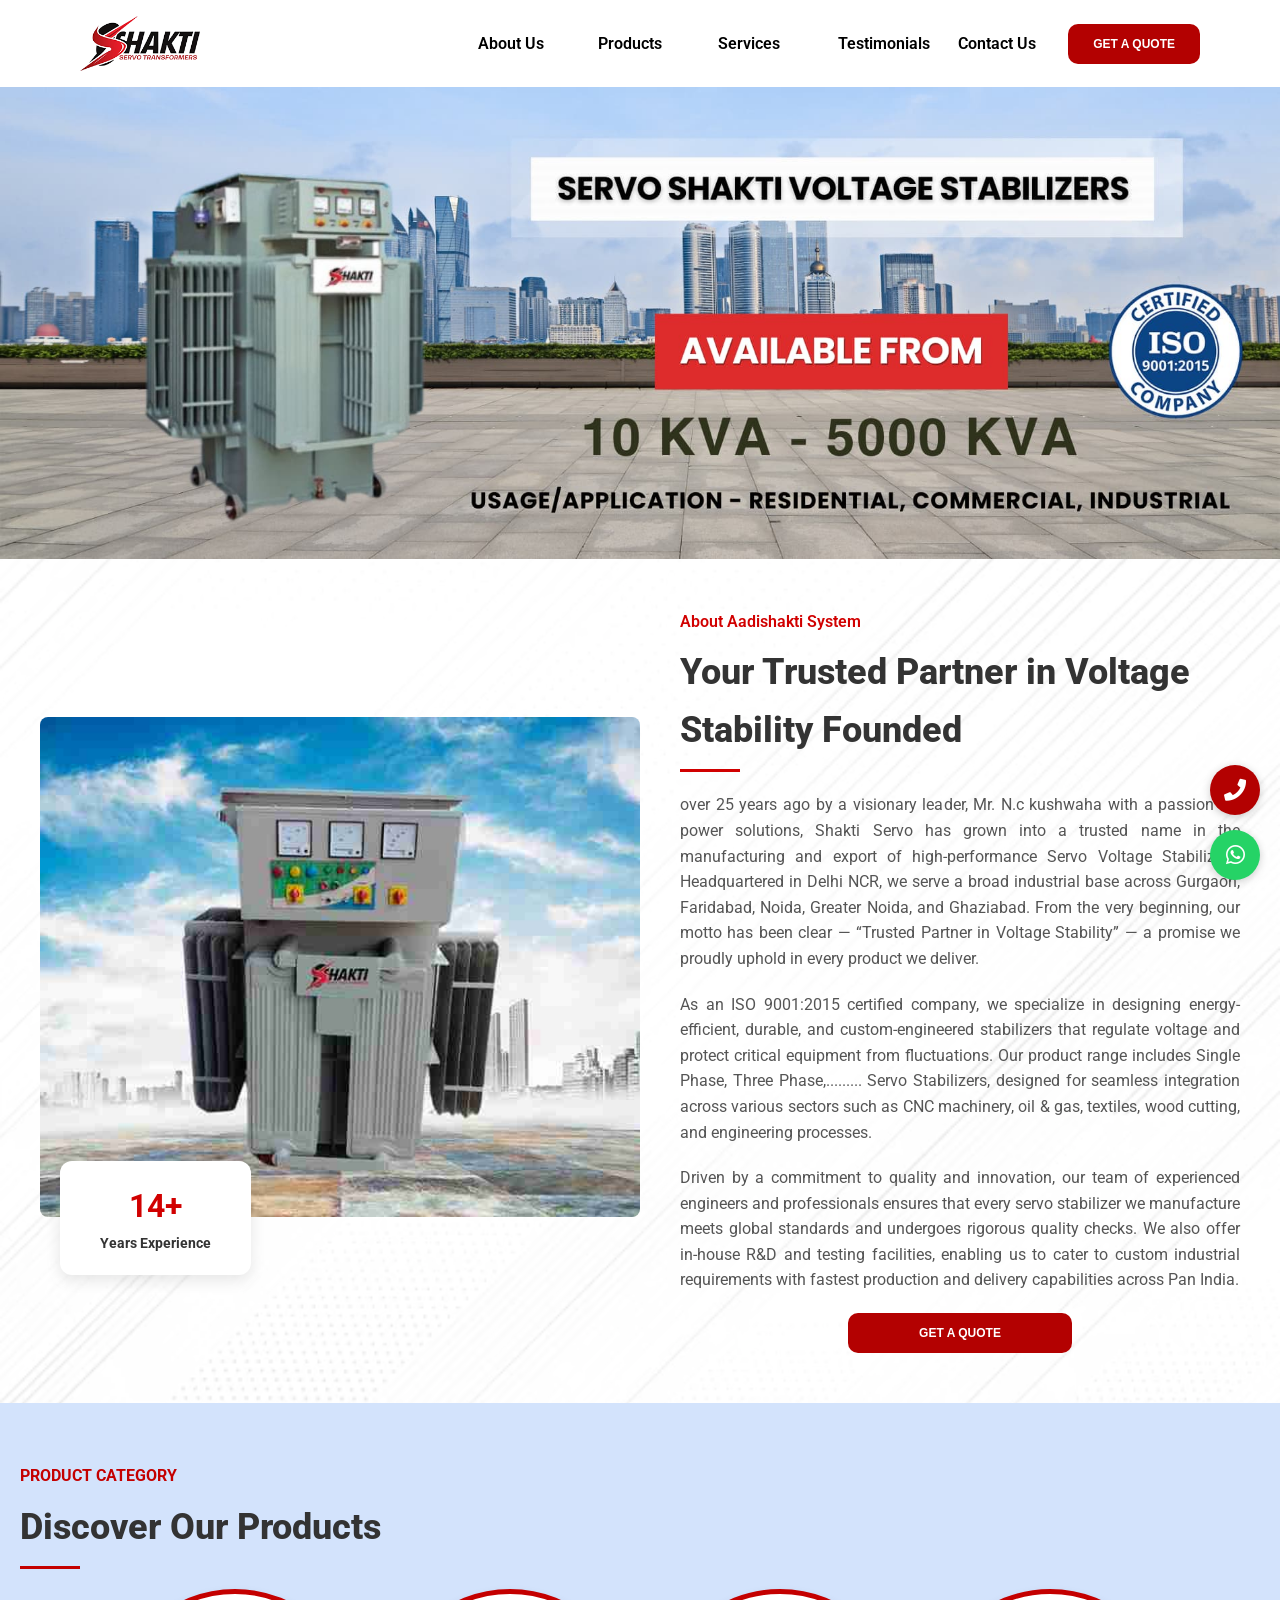
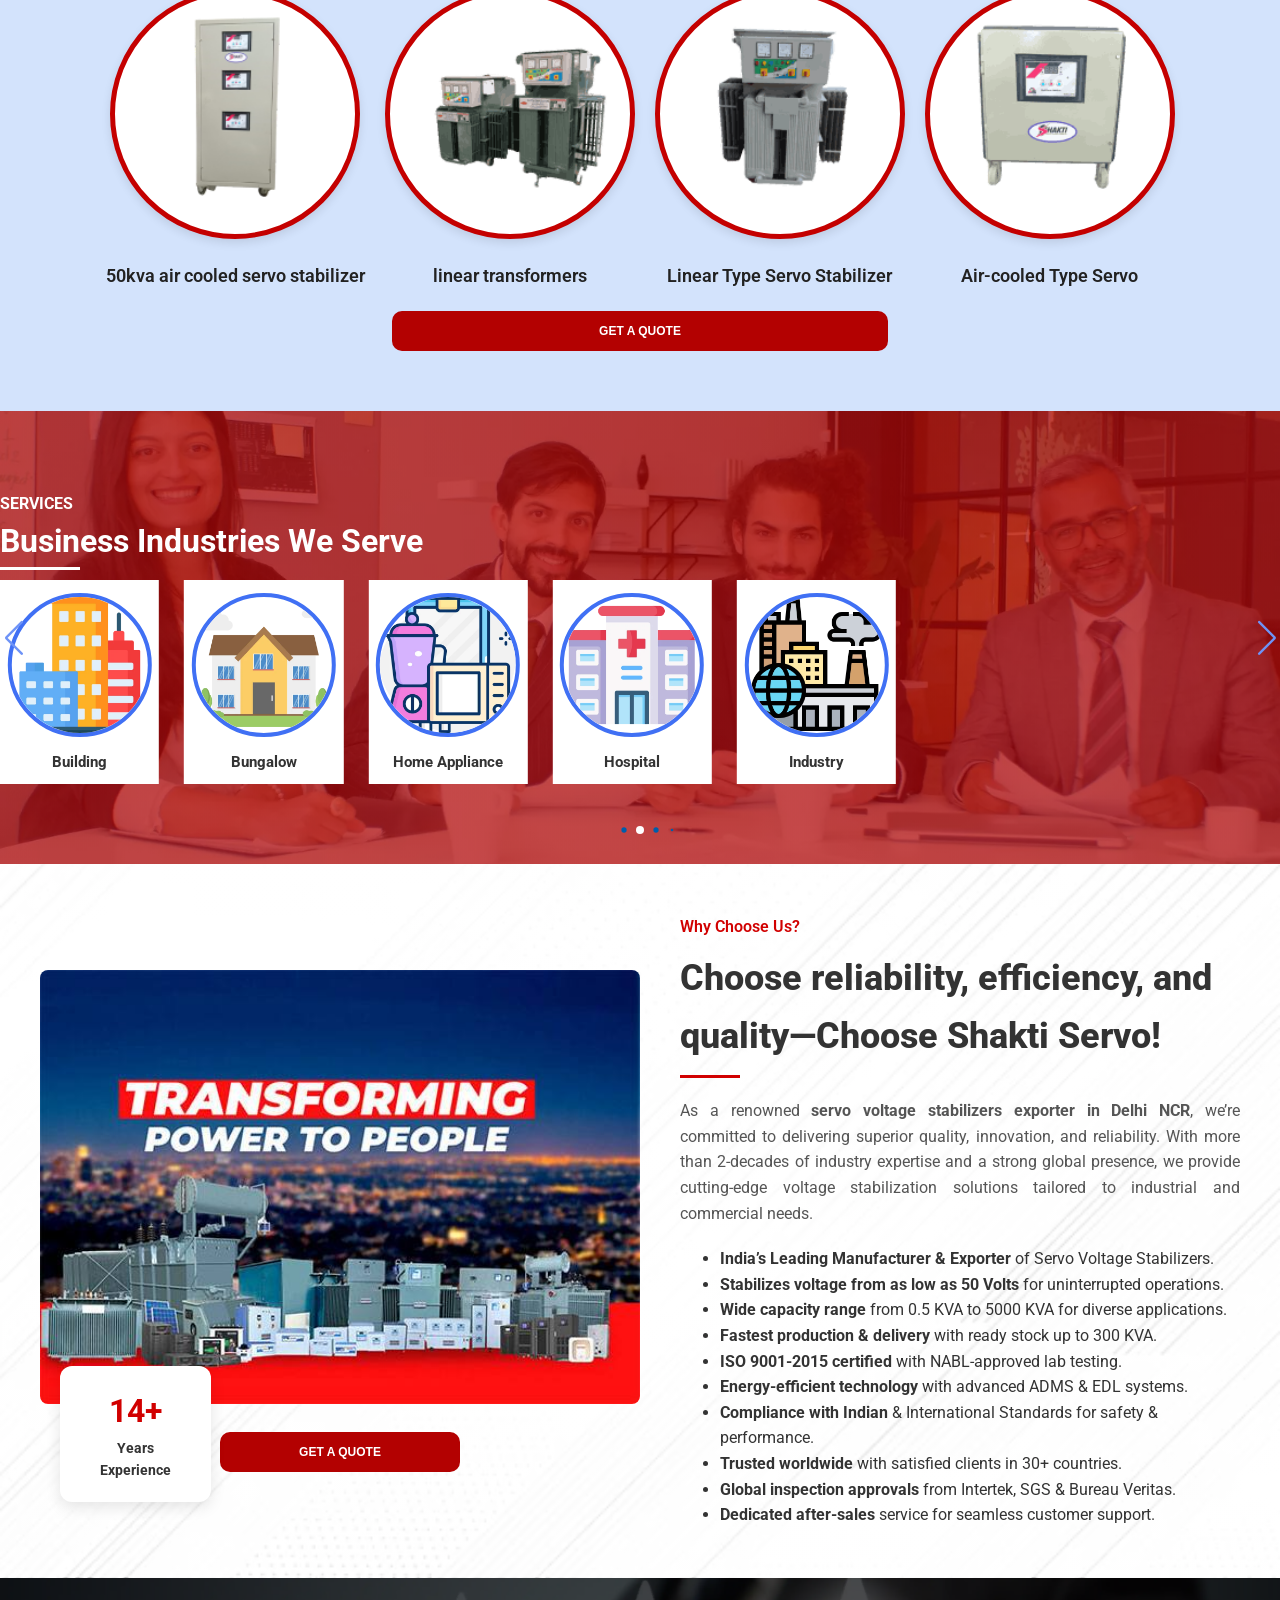
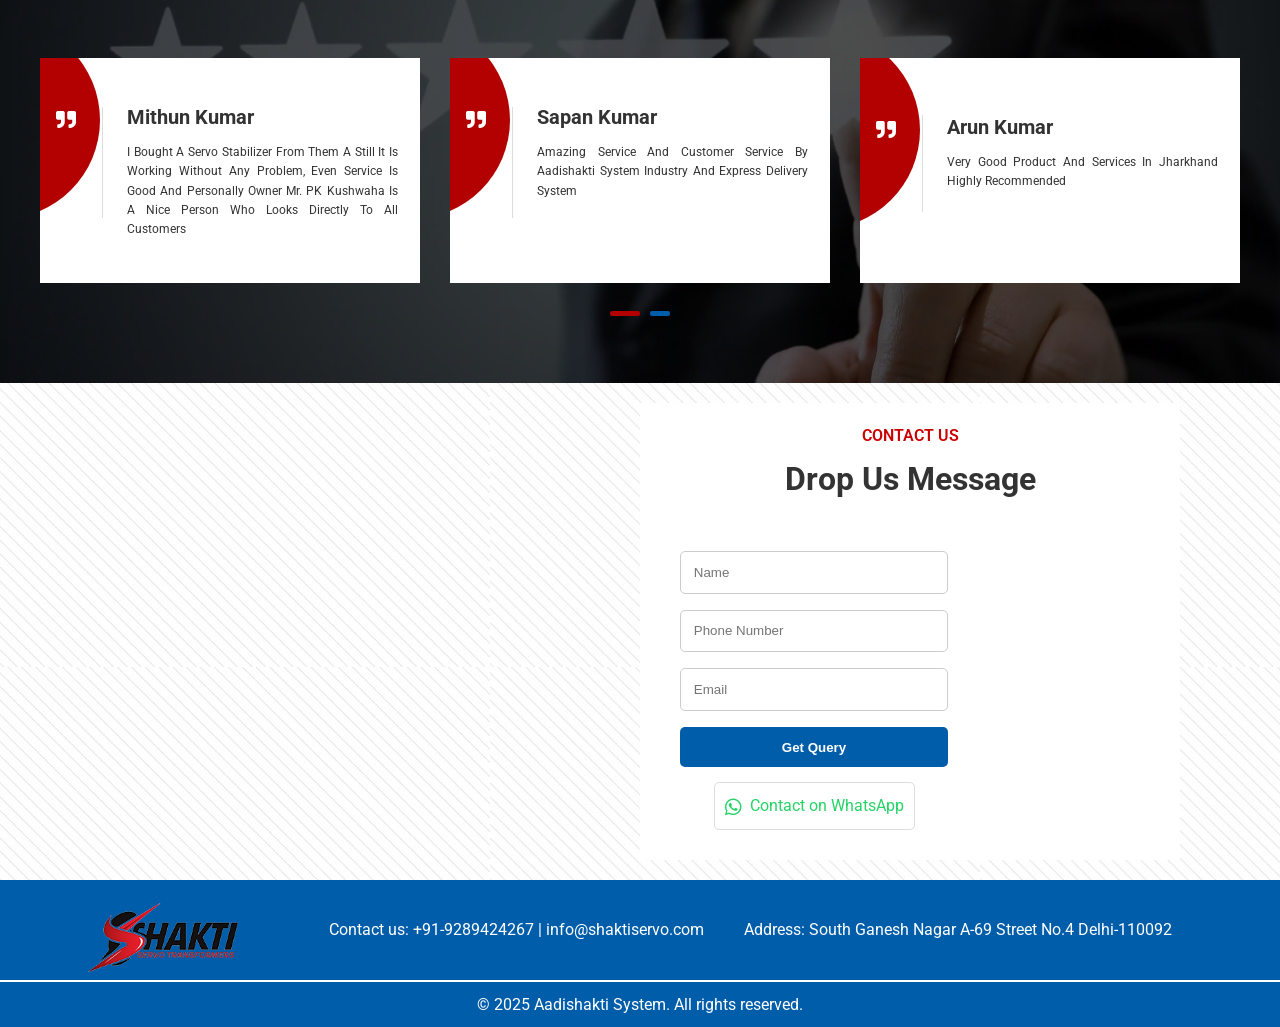
==== index.html @ a5c3b2ce "name change" ====
<!DOCTYPE html>
<html lang="en">
  <head>
    <meta charset="UTF-8" />
    <meta name="viewport" content="width=device-width, initial-scale=1.0" />
    <title>Aadishakti System</title>
    <link
      href="https://fonts.googleapis.com/css2?family=Roboto:wght@300;400;500;700&display=swap"
      rel="stylesheet"
    />
    <link rel="stylesheet" href="https://cdnjs.cloudflare.com/ajax/libs/OwlCarousel2/2.3.4/assets/owl.carousel.min.css">
    <link rel="stylesheet" href="https://cdnjs.cloudflare.com/ajax/libs/OwlCarousel2/2.3.4/assets/owl.theme.default.min.css">
    <link rel="stylesheet" href="https://use.fontawesome.com/releases/v5.7.1/css/all.css" integrity="sha384-fnmOCqbTlWIlj8LyTjo7mOUStjsKC4pOpQbqyi7RrhN7udi9RwhKkMHpvLbHG9Sr" crossorigin="anonymous">
    <link rel="stylesheet" href="https://cdnjs.cloudflare.com/ajax/libs/font-awesome/4.7.0/css/font-awesome.min.css">
    <link rel="stylesheet" href="https://cdn.jsdelivr.net/npm/swiper@11/swiper-bundle.min.css">
    <link rel="stylesheet" href="style.css" />
  </head>
  <body>
    <!-- HEADER -->
      <header class="header">
        <div class="logo">
          <a href="#">
            <img src="./logo.png " alt="Aadishakti System Logo" />
          </a>
        </div>
        <div class="navigation">

        <nav class="navbar" id="navbar">
          <ul>
            <li><a href="#about">About Us</a></li>
            <li><a href="#products">Products</a></li>
            <li><a href="#services">Services</a></li>
            <li><a href="#testimonials">Testimonials</a></li>
            <li><a href="#contact">Contact Us</a></li>
          </ul>
        </nav>

        <div class="menu-toggle" id="menu-toggle">
          <span></span>
          <span></span>
          <span></span>
        </div>
        <div class="right-controls">
          <button class="quote-btn" onclick="openPopup()">GET A QUOTE</button>
        </div>
      </div>
    </header>

    <!-- HERO -->
    <section class="auto-banner">
      <div class="banner-track" id="bannerTrack">
        <!-- Images -->
        <div class="banner-item">
          <img src="./Image/servo-shakti-banner-1.jpg" alt="Product 1" />
        </div>
        <div class="banner-item">
          <img src="./Image/servo-shakti-banner-2.jpg" alt="Product 2" />
        </div>
        <div class="banner-item">
          <img src="./Image/servo-shakti-banner-3.jpg" alt="Product 3" />
        </div>
      </div>
    </section>

    <!-- ABOUT -->
    <section id="about" class="about-section">
      <div class="container">
        <div class="about-content">
          <div class="about-image">
            <img src="./Image/about-2.jpg" alt="Servo Stabilizer" />
            <div class="experience-badge">
              <strong>14+</strong>
              <span>Years Experience</span>
            </div>
          </div>
          <div class="about-text">
            <h4>About Aadishakti System</h4>
            <h2>
              Your Trusted Partner in Voltage<br />Stability Founded
            </h2>
            <hr class="title-underline" />
            <p>
              over 25 years ago by a visionary leader, Mr. N.c kushwaha with a passion for power solutions,
              Shakti Servo has grown into a trusted name in the manufacturing
              and export of high-performance Servo Voltage Stabilizers.
              Headquartered in Delhi NCR, we serve a broad industrial base
              across Gurgaon, Faridabad, Noida, Greater Noida, and Ghaziabad.
              From the very beginning, our motto has been clear — “Trusted
              Partner in Voltage Stability” — a promise we proudly uphold in
              every product we deliver.
            </p>
            <p>
              As an ISO 9001:2015 certified company, we specialize in designing
              energy-efficient, durable, and custom-engineered stabilizers that
              regulate voltage and protect critical equipment from fluctuations.
              Our product range includes Single Phase, Three Phase,.........
              Servo Stabilizers, designed for seamless integration across
              various sectors such as CNC machinery, oil & gas, textiles, wood
              cutting, and engineering processes.
            </p>
            <p>
              Driven by a commitment to quality and innovation, our team of
              experienced engineers and professionals ensures that every servo
              stabilizer we manufacture meets global standards and undergoes
              rigorous quality checks. We also offer in-house R&D and testing
              facilities, enabling us to cater to custom industrial requirements
              with fastest production and delivery capabilities across Pan
              India.
            </p>
            <div class="right-controls">
              <button class="quotes-btn" onclick="openPopup()">GET A QUOTE</button>
            </div>
        </div>
      </div>
    </section>


    <!-- PRODUCTS -->
    <section id="products" class="product-section">
      <div class="product-header">
        <h4>Product Category</h4>
        <h2>Discover Our Products</h2>
        <hr class="title-underline" />  
      </div>
      <div class="product-cards">
        <div class="product-card" onclick="openPopup()">
          <img src="./Image/shakti-1.png" alt="50kva air cooled servo stabilizer">
          <h5>50kva air cooled servo stabilizer</h5>
        </div>
        <div class="product-card" onclick="openPopup()">
          <img src="./Image/Distributed.png" alt="linear transformers">
          <h5>linear transformers</h5>
        </div>
        <div class="product-card" onclick="openPopup()">
          <img src="./Image/transformer.png" alt="Linear Type Servo Stabilizer">
          <h5>Linear Type Servo Stabilizer</h5>
        </div>
        <div class="product-card" onclick="openPopup()">
          <img src="./Image/Air-cooled.png" alt="Air-cooled Type Servo">
          <h5>Air-cooled Type Servo</h5>
        </div>
        <div class="right-controls">
          <button class="quotes-btn" onclick="openPopup()">GET A QUOTE</button>
        </div>
      </div>
    </section>

    <!-- SERVICES -->
   
      <div id="services" class="slide-container swiper">
        <div class="slide-content">
          <h4>SERVICES</h4>
            <h1>Business Industries We Serve</h2>
            <hr class="Service-underline" />
          <div class="card-wrapper swiper-wrapper">
            <div class="card swiper-slide" onclick="openPopup()">
              <div class="image-content">
                <div class="card-image">
                  <img src="./Image/service/bank.webp" alt="" class="card-img">
                </div>
                <h2>Bank</h2>
              </div>
            </div>
            <div class="card swiper-slide" onclick="openPopup()">
              <div class="image-content">
                <div class="card-image">
                  <img src="./Image/service/building.webp" alt="" class="card-img">
                </div>
                <h2>Building</h2>
              </div>
            </div>
            <div class="card swiper-slide" onclick="openPopup()">
              <div class="image-content">
                <div class="card-image">
                  <img src="./Image/service/bungalow.webp" alt="" class="card-img">
                </div>
                <h2>Bungalow</h2>
              </div>
            </div>
            <div class="card swiper-slide" onclick="openPopup()">
              <div class="image-content">
                <div class="card-image">
                  <img src="./Image/service/home-appliance.webp" alt="" class="card-img">
                </div>
                <h2>Home Appliance</h2>
              </div>
            </div>
            <div class="card swiper-slide" onclick="openPopup()">
              <div class="image-content">
                <div class="card-image">
                  <img src="./Image/service/hospital.webp" alt="" class="card-img">
                </div>
                <h2>Hospital</h2>
              </div>
            </div>
            <div class="card swiper-slide" onclick="openPopup()">
              <div class="image-content">
                <div class="card-image">
                  <img src="./Image/service/industry.webp" alt="" class="card-img">
                </div>
                <h2>Industry</h2>
              </div>
            </div>
            <div class="card swiper-slide" onclick="openPopup()">
              <div class="image-content">
                <div class="card-image">
                  <img src="./Image/service/it-industry.webp" alt="" class="card-img">
                </div>
                <h2>It Industry</h2>
              </div>
            </div>
            <div class="card swiper-slide" onclick="openPopup()">
              <div class="image-content">
                <div class="card-image">
                  <img src="./Image/service/mall.webp" alt="" class="card-img">
                </div>
                <h2>Mall</h2>
              </div>
            </div>
            <div class="card swiper-slide" onclick="openPopup()">
              <div class="image-content">
                <div class="card-image">
                  <img src="./Image/service/acs.webp" alt="" class="card-img">
                </div>
                <h2>AC</h2>
              </div>
            </div>
            <div class="card swiper-slide" onclick="openPopup()">
              <div class="image-content">
                <div class="card-image">
                  <img src="./Image/service/office.webp" alt="" class="card-img">
                </div>
                <h2>Office</h2>
              </div>
            </div>
            <div class="card swiper-slide" onclick="openPopup()">
              <div class="image-content">
                <div class="card-image">
                  <img src="./Image/service/school.webp" alt="" class="card-img">
                </div>
                <h2>School</h2>
              </div>
            </div>
            
          </div>
        </div>
        <div class="swiper-button-next swiper-navBtn"></div>
        <div class="swiper-button-prev swiper-navBtn"></div>
        <div class="swiper-pagination"></div>

      </div>
    
<!-- Why Choose Us -->
<section id="why" class="about-section">
  <div class="container">
    <div class="about-content">
      <div class="about-image">
        <img src="./Image/transform.jpg" alt="choose-us" />
        <div class="experience-badge">
          <strong>14+</strong>
          <span>Years<br />Experience</span>
        </div>
        <div class="right-controls">
          <button class="quotes-btn" onclick="openPopup()">GET A QUOTE</button>
        </div>
      </div>
      <div class="about-text">
        <h4>Why Choose Us?</h4>
        <h2>
          Choose reliability, efficiency, and <br />quality—Choose Shakti Servo!
        </h2>
        <hr class="title-underline" />
          
          <p>As a renowned <b>servo voltage stabilizers exporter in Delhi NCR</b>, we’re committed to delivering superior quality, innovation, and reliability. With more than 2-decades of industry expertise and a strong global presence, we provide cutting-edge voltage stabilization solutions tailored to industrial and commercial needs.</p>
          <ul style="margin-left: 40px;">
          <li><b>India’s Leading Manufacturer & Exporter </b>of Servo Voltage Stabilizers.</li>
          <li><b>Stabilizes voltage from as low as 50 Volts</b> for uninterrupted operations.</li>
          <li><b>Wide capacity range </b>from 0.5 KVA to 5000 KVA for diverse applications.</li>
          <li><b>Fastest production & delivery </b>with ready stock up to 300 KVA.</li>
          <li><b>ISO 9001-2015 certified </b>with NABL-approved lab testing.</li>
          <li><b>Energy-efficient technology </b>with advanced ADMS & EDL systems.</li>
          <li><b>Compliance with Indian </b>& International Standards for safety & performance.</li>
          <li><b>Trusted worldwide </b>with satisfied clients in 30+ countries.</li>
          <li><b>Global inspection approvals </b>from Intertek, SGS & Bureau Veritas.</li>
          <li><b>Dedicated after-sales </b>service for seamless customer support.</li>
          </ul>          
      </div>
    </div>
  </div>
</section>

<!-- TESTIMONIALS -->
<div id="testimonials" class="section-padding">
  <div class="container">
      <div class="row">
          <div class="col-md-12">
              <div class="owl-carousel client-testimonial-carousel">
                  <div class="single-testimonial-item">
                    <h3>Mithun Kumar</h3>
                      <p>i bought a servo stabilizer from them a still it is working without any problem, even service is good and personally owner Mr. PK kushwaha is a nice person who looks directly to all customers</p>
                  </div>
                  <div class="single-testimonial-item">
                    <h3>Sapan Kumar</h3>
                      <p>Amazing service and customer service  by Aadishakti System industry and express delivery system<br><br><br></p>
                  </div>
                  <div class="single-testimonial-item">
                    <h3>Arun Kumar</h3>
                      <p>Very good product and services in jharkhand Highly recommended<br><br><br></p>
                  </div>
                  <div class="single-testimonial-item">
                    <h3>Pawan Kunal</h3>
                      <p>Very good servo voltage stabilize and good service and support by company<br><br><br></p>
                  </div>
              </div>
          </div>
      </div>
  </div>
</div>



    <!-- CONTACT -->

    <section class="contact-container">
      <!-- Google Map -->
      <div class="map-container">
        <iframe 
  src="https://www.google.com/maps/embed?pb=!1m18!1m12!1m3!1d112087.99264967435!2d77.01230366207207!3d28.527582036250244!2m3!1f0!2f0!3f0!3m2!1i1024!2i768!4f13.1!3m3!1m2!1s0x390ce3e3131c10bb%3A0xbee0745a61eb3fc6!2sNew%20Delhi%2C%20Delhi!5e0!3m2!1sen!2sin!4v1712920850187!5m2!1sen!2sin" 
  width="100%" 
  height="450" 
  style="border:0;" 
  allowfullscreen="" 
  loading="lazy" 
  referrerpolicy="no-referrer-when-downgrade">
</iframe>

      </div>
  
      <!-- Contact Form -->
      <div class="form-container">
        <h2><span>CONTACT US</span>Drop Us Message</h2>
        <div class="popup-content">
      
          <form
            id="contactForm"
            action="https://formspree.io/f/xkgjyleb" 
            method="POST"
            onsubmit="return handleSubmit(event);"
          >
            <input type="text" id="name" name="name" placeholder="Name" required />
            <input type="tel" id="phone" name="phone" placeholder="Phone Number" required />
            <input type="email" id="email" name="email" placeholder="Email" required />
      
            <button type="submit">Get Query</button>
          </form>
      
          <div class="whatsapp-contact" style="margin-top: 15px;">
            <a href="https://wa.me/9289424267" target="_blank" class="whatsapp-link">
              <i class="fab fa-whatsapp"></i> Contact on WhatsApp
            </a>
          </div>
        </div>
      </div>
    </section>

    <!-- FOOTER -->
    <footer>
      <div class="logo logo-footer">
        <a href="#"></a><img src="./logo.png" alt="Aadishakti System Logo" /></a>
      </div>
      <div class="logo-content">
        <p>
          Contact us: 
          <a href="tel:+91-9289424267">+91-9289424267</a> | 
          <a href="mailto:info@shaktiservo.com">info@shaktiservo.com</a>
        </p>      
        <p>Address: South Ganesh Nagar A-69 Street No.4 Delhi-110092</p>
      </div>
      
    </footer>

    <div class="copy-right">
      <p>&copy; 2025 Aadishakti System. All rights reserved.</p>
    </div>

    <!-- Bottom Bar -->
  <div class="bottom-bar">
    <a href="tel:+91-9289424267" class="call">
      <i class="fas fa-phone"></i>
      Call
    </a>
    <a href="mailto:info@shaktiservo.com" class="enquire">
      <i class="fas fa-envelope"></i>
      Enquire
    </a>
    <a href="https://wa.me/9289424267" target="_blank" class="whatsapp">
      <i class="fab fa-whatsapp"></i>
      WhatsApp
    </a>
  </div>

  <!-- Floating Right Bottom Icons -->
  <div class="floating-icons">
    <a href="tel:+91-9289424267" class="call" title="Call Now">
      <i class="fas fa-phone"></i>
    </a>
    <a href="https://wa.me/9289424267" target="_blank" title="Chat on WhatsApp">
      <i class="fab fa-whatsapp"></i>
    </a>
  </div>

  <!-- Popup Form -->
  <div id="popupForm" class="popup" style="display: none;">
    <div class="popup-content">
      <span class="close" onclick="closePopup()">&times;</span>
      <h2>Get in Touch</h2>
  
      <form
        id="contactForm"
        action="https://formspree.io/f/xkgjyleb" 
        method="POST"
        onsubmit="return handleSubmit(event);"
      >
        <input type="text" id="name" name="name" placeholder="Name" required />
        <input type="tel" id="phone" name="phone" placeholder="Phone Number" required />
        <input type="email" id="email" name="email" placeholder="Email" required />
  
        <button type="submit">Get Query</button>
      </form>
  
      <div class="whatsapp-contact" style="margin-top: 15px;">
        <a href="https://wa.me/9289424267" target="_blank" class="whatsapp-link">
          <i class="fab fa-whatsapp"></i> Contact on WhatsApp
        </a>
      </div>
    </div>
  </div>



  
      
      <!-- Button to open the popup -->
      <!-- <button onclick="openPopup()">Open Form</button> -->
      
    </div>
    <script src="https://code.jquery.com/jquery-3.2.1.slim.min.js" integrity="sha384-KJ3o2DKtIkvYIK3UENzmM7KCkRr/rE9/Qpg6aAZGJwFDMVNA/GpGFF93hXpG5KkN" crossorigin="anonymous"></script>
    <script src="https://cdnjs.cloudflare.com/ajax/libs/OwlCarousel2/2.3.4/owl.carousel.min.js"></script>
    <script src="https://cdn.jsdelivr.net/npm/swiper@11/swiper-bundle.min.js"></script>
    <script src="script.js"></script>
    <script>
      document.getElementById("menu-toggle").addEventListener("click", function () {
        document.getElementById("navbar").classList.toggle("active");
      });
    </script>
  </body>
</html>
---- style.css ----
:root {
  --primary: #b30101;
  --secondary: #005daa;
  --bg-color: #cee1fc;
  --text-color: #333;
  --bg-light: #f9f9f9;
  --card-bg: #fff;
}

* {
  box-sizing: border-box;
  margin: 0;
  padding: 0;
}

body {
  font-family: "Roboto", sans-serif;
  color: var(--text-color);
  background-color: var(--bg-light);
  line-height: 1.6;
}

a {
  text-decoration: none;
}

.header {
  display: flex;
  justify-content: space-between;
  align-items: center;
  padding: 1em 5em;
  background-color: white;
  color: #000;
  position: relative;
}

.logo {
  font-size: 0px;
  font-weight: bold;
}

/* Navbar */
.navbar ul {
  display: flex;
  list-style: none;
  gap: 20px;
}
.navbar ul li {
  width: 100px;
}

.navbar a {
  color: #000;
  text-decoration: none;
  font-size: 1rem;
  padding: 5px 10px;
  transition: background 0.3s;
  font-weight: 600;
}

.navbar a:hover {
  color: var(--primary);
  border-radius: 5px;
}

/* Hamburger Menu */
.menu-toggle {
  display: none;
  flex-direction: column;
  cursor: pointer;
  gap: 5px;
}

.menu-toggle span {
  width: 25px;
  height: 3px;
  background-color: rgb(0, 0, 0);
  border-radius: 3px;
}
.logo img {
  width: 120px;
}
.navigation {
  display: flex;
  align-items: center;
  gap: 20px;
}

.quote-btn {
  background-color: var(--primary);
  color: white;
  border: none;
  padding: 13px 25px;
  border-radius: 10px;
  font-weight: 700;
  font-size: 12px;
  cursor: pointer;
}

.quotes-btn {
  background-color: var(--primary);
  color: white;
  border: none;
  width: 40%;
  height: 40px;
  border-radius: 10px;
  font-weight: 700;
  font-size: 12px;
  cursor: pointer;
}
.right-controls {
  width: 100%;
  text-align: center;
}

/* Hero Carousel */
.auto-banner {
  width: 100%;
  overflow: hidden;
  background-color: white;
}

.banner-track {
  display: flex;
  width: 100%;
  transition: transform 1s ease;
}

.banner-item {
  flex: 0 0 100%;
}

.banner-item img {
  width: 100%;
  height: auto;
  display: block;
  transition: transform 0.3s;
}

.about-section {
  padding: 50px 20px;
  position: relative;
  background-image: linear-gradient(
      rgba(255, 255, 255, 0.9),
      rgba(255, 255, 255, 0.9)
    ),
    url(./Image/abstract-bg.webp);
  background-size: cover;
  background-position: center;
}

.container {
  max-width: 1200px;
  margin: 0 auto;
}

.about-content {
  display: flex;
  flex-wrap: wrap;
  align-items: center;
  gap: 40px;
}

.about-image {
  position: relative;
  width: 50%;
}

.about-image img {
  width: 100%;
  height: auto;
  border-radius: 8px;
  margin-bottom: 20px;
}

.experience-badge {
  position: absolute;
  bottom: -30px;
  left: 20px;
  background: white;
  padding: 20px 40px;
  border-radius: 12px;
  box-shadow: 0 5px 15px rgba(0, 0, 0, 0.1);
  text-align: center;
}

.experience-badge strong {
  font-size: 32px;
  color: #d10000;
}

.experience-badge span {
  display: block;
  font-size: 14px;
  font-weight: bold;
  color: #333;
}

.about-text {
  flex: 1.3;
}

.about-text h4 {
  color: #d10000;
  font-size: 16px;
  font-weight: 600;
  margin-bottom: 10px;
}

.about-text h2 {
  font-size: 36px;
  font-weight: 800;
  margin-bottom: 10px;
}

.title-underline {
  width: 60px;
  height: 3px;
  background-color: #d10000;
  margin: 10px 0 20px;
  border: none;
}

.about-text p {
  color: #555;
  line-height: 1.6;
  font-size: 16px;
  margin-bottom: 20px;
  text-align: justify;
}

.call-us {
  display: flex;
  align-items: flex-start;
  gap: 10px;
  font-size: 16px;
}

.phone-icon {
  font-size: 20px;
  color: white;
  background: #d10000;
  padding: 10px;
  border-radius: 50%;
}

.call-us strong {
  color: #d10000;
  font-size: 18px;
}

/* Products */

.product-section {
  background-color: #d3e3fc;
  padding: 60px 20px;
  justify-items: center;
}
.product-header {
  width: 60%;
}

.product-section h4 {
  color: #c40000;
  font-size: 16px;
  font-weight: 700;
  margin-bottom: 10px;
  text-transform: uppercase;
}

.product-section h2 {
  font-size: 36px;
  font-weight: 800;
  margin: 0;
}

.product-section .title-underline {
  width: 60px;
  height: 3px;
  background-color: #c40000;
  border: none;
}

.product-cards {
  display: flex;
  justify-content: center;
  flex-wrap: wrap;
  gap: 20px;
}

.product-card {
  text-align: center;
}

.product-card img {
  width: 250px;
  height: 250px;
  object-fit: cover;
  border-radius: 50%;
  border: 5px solid #c40000;
  background-color: white;
  padding: 5px;
  box-shadow: 0 4px 10px rgba(0, 0, 0, 0.1);
  transition: transform 0.3s;
}

.product-card img:hover {
  transform: scale(1.05);
}

.product-card h5 {
  margin-top: 15px;
  font-size: 18px;
  font-weight: 600;
  color: #222;
}

/* Services */
.slide-container {
  position: relative;
  background-image: linear-gradient(rgba(179, 1, 1, 0.7), rgba(179, 1, 1, 0.7)),
    url(./Image/service/service-area-bg.webp);
  background-size: cover;
  background-position: center;
  padding: 80px 0;
  justify-items: center;
  cursor: pointer !important;
}

.slide-container .Service-underline {
  width: 80px;
  height: 3px;
  background-color: #fff;
  border: none;
}

.card-wrapper {
  display: flex;
  margin-top: 10px;
}
.slide-content {
  overflow: hidden;
  width: 70%;
}
.slide-content h1,
.slide-content h4 {
  color: #fff;
}
.card {
  background-color: #fff;
}
.swiper-slide::before {
  content: "";
  position: absolute;
  bottom: -100%;
  left: 0;
  width: 100%;
  height: 100%;
  background-color: var(--primary);
  transition: bottom 0.4s ease-in-out;
  z-index: 0;
}

.swiper-slide:hover::before {
  bottom: 0;
}

.swiper-slide:hover {
  color: #fff;
}

.image-content {
  display: flex;
  position: relative;

  flex-direction: column;
  align-items: center;
  padding: 10px 14px;
}
.image-content h2 {
  padding-top: 10px;
  font-size: 15px;
}

.card-image {
  position: relative;
  height: 150px;
  width: 150px;
  border-radius: 50%;
  padding: 3px;
}
.card-image .card-img {
  height: 100%;
  width: 100%;
  object-fit: cover;
  border-radius: 50%;
  border: 4px solid #4070f4;
}
.card .card-image:hover .card-img:hover {
  border: 4px solid #fff;
}
.swiper-navBtn {
  color: #6e93f7;
  transition: color 0.3s ease;
}
.swiper-navBtn:hover {
  color: #4070f4;
}
.swiper-navBtn::before,
.swiper-navBtn::after {
  font-size: 35px;
}
.swiper-button-next {
  right: 0;
}
.swiper-button-prev {
  left: 0;
}
.swiper-pagination-bullet {
  background-color: #005daa;
  opacity: 1;
}
.swiper-pagination-bullet-active {
  background-color: #fff;
}
.swiper-horizontal
  > .swiper-pagination-bullets.swiper-pagination-bullets-dynamic,
.swiper-pagination-horizontal.swiper-pagination-bullets.swiper-pagination-bullets-dynamic {
  left: 50%;
  transform: translateX(-50%);
  white-space: nowrap;
  bottom: 30px;
}

/* Testimonial */

.section-padding {
  padding: 80px 0px 60px 0px;
  position: relative;
  background-image: linear-gradient(rgba(0, 0, 0, 0.7), rgba(0, 0, 0, 0.7)),
    url(./Image/feedback-bg.webp);
  background-size: cover;
  background-position: center;
}

.owl-item {
  background-color: #fff;
  height: 25vh;
  align-content: center;
  overflow: hidden;
}

.client-testimonial-carousel .owl-dots button {
  height: 5px;
  background: var(--secondary);
  width: 20px;
  display: inline-block;
  margin: 5px;
  transition: 0.2s;
  border-radius: 2px;
}

.client-testimonial-carousel button.owl-dot.active {
  background: var(--primary);
  width: 30px;
}

.client-testimonial-carousel .owl-dots {
  text-align: center;
  margin-top: 15px;
}

.single-testimonial-item {
  position: relative;
  margin: 2px;
  padding: 10px 20px;
  padding-left: 85px;
}
.single-testimonial-item p {
  text-align: justify;
  padding-top: 10px;
  font-size: 12px;
    text-transform: capitalize;
}

.single-testimonial-item:before {
  font-family: "Font Awesome 5 Free";
  content: "\f10e";
  font-weight: 900;
  position: absolute;
  left: -140px;
  top: -70px;
  border-radius: 50%;
  text-align: end;
  font-size: 20px;
  color: #fff;
  background-color: var(--primary);
  line-height: 30px;
  height: 150px;
  width: 150px;
  align-content: center;

  padding: 24px;
}

.single-testimonial-item:after {
  background: #ddd;
  content: "";
  height: 70%;
  left: 60px;
  position: absolute;
  top: 10%;
  width: 1px;
}

.single-testimonial-item h3 {
  font-size: 20px;
  font-style: normal;
  margin-bottom: 0;
}

.single-testimonial-item h3 span {
  display: block;
  font-size: 12px;
  font-weight: normal;
  margin-top: 5px;
}

.contact-container {
  display: flex;
  flex-wrap: wrap;
  background: #f9f9f9;
  position: relative;
  background-image: linear-gradient(
      rgba(255, 255, 255, 0.9),
      rgba(255, 255, 255, 0.9)
    ),
    url(./Image/link-bg.jpg);
  padding: 20px 100px;
}

.map-container {
  flex: 1 1 50%;
  min-height: 450px;
}

.map-container iframe {
  width: 100%;
  height: 100%;
  border: none;
}

.form-container {
  flex: 1 1 50%;
  padding: 20px 30px;
  background: #fff;
  justify-items: center;
}
.form-container .popup-content {
  background: white;
  margin: 0;
  padding: 10px;
  max-width: 60%;
}
.form-container form {
  width: 100%;
  margin-top: 20px;
}

.form-container h2 {
  margin-top: 0;
  font-size: 32px;
  text-align: center;
}

.form-container h2 span {
  display: block;
  font-size: 16px;
  color: #c00;
  font-weight: 600;
  margin-bottom: 5px;
}

.form-group {
  margin-bottom: 15px;
  text-align: center;
}

.form-group label {
  display: block;
  font-weight: 600;
  margin-bottom: 5px;
}

.form-group input,
.form-group textarea {
  width: 100%;
  padding: 10px;
  font-size: 15px;
  border: 1px solid #ccc;
  border-radius: 3px;
}

.form-group textarea {
  height: 120px;
  resize: vertical;
}

.form-group button {
  background: #c00;
  color: white;
  border: none;
  padding: 12px 60px;
  font-size: 16px;
  border-radius: 3px;
  cursor: pointer;
  transition: 0.3s ease;
}

.form-group button:hover {
  background: #a00;
}

@media (max-width: 768px) {
  .contact-container {
    flex-direction: column;
  }

  .map-container,
  .form-container {
    flex: 1 1 100%;
    min-height: 0px !important;
  }
  .form-container form {
    width: 100%;
  }
}

footer {
  background-color: var(--secondary);
  color: white;
  text-align: center;
  padding: 0.5rem 1rem;
  display: flex;
  justify-content: space-evenly;
  align-items: center;
}

.logo-content {
  display: flex;
}
.logo-content p {
  padding: 0px 20px;
}
.logo-content a {
  color: #fff;
}
.logo-footer img {
  width: 150px;
}
.logo.logo-footer {
  padding-top: 15px;
}
.copy-right {
  color: white;
  padding: 10px;
  text-align: center;
  border-top: 2px solid white;
  background-color: var(--secondary);
}

/* Bottom-bar */

.bottom-bar {
  position: fixed;
  bottom: 0;
  left: 0;
  width: 100%;
  background: var(--primary);
  display: none;
  justify-content: space-around;
  align-items: center;
  padding: 10px 0;
  z-index: 999;
}

.bottom-bar a {
  color: #fff;
  text-decoration: none;
  font-weight: 500;
  text-align: center;
  flex: 1;
}

.bottom-bar a i {
  display: block;
  font-size: 18px;
  margin-bottom: 5px;
}

.bottom-bar a.whatsapp {
  color: #25d366;
}

.bottom-bar a.call {
  color: #fff;
}

.bottom-bar a.enquire {
  color: #fff;
}


/* Floating Right Bottom Icons */

.floating-icons {
  position: fixed;
  bottom: 20px;
  right: 20px;
  display: flex;
  flex-direction: column;
  gap: 15px;
  z-index: 1000;
}

.floating-icons a {
  display: flex;
  align-items: center;
  justify-content: center;
  width: 50px;
  height: 50px;
  background-color: #25d366; /* WhatsApp green */
  color: white;
  text-decoration: none;
  border-radius: 50%;
  box-shadow: 0 2px 8px rgba(0, 0, 0, 0.2);
  transition: transform 0.2s ease;
}

.floating-icons a.call {
  background-color: var(--primary); /* Call blue */
}

.floating-icons a:hover {
  transform: scale(1.1);
}

.floating-icons i {
  font-size: 22px;
}

/* Popup */
.popup {
  display: none;
  position: fixed;
  z-index: 999;
  left: 0;
  top: 0;
  width: 100%;
  height: 100%;
  background: rgba(0, 0, 0, 0.7);
}

.popup-content {
  background: white;
  margin: 10% auto;
  padding: 2rem;
  width: 90%;
  max-width: 400px;
  border-radius: 10px;
  position: relative;
}

.popup-content input,
.popup-content button {
  width: 100%;
  margin-top: 1rem;
  padding: 0.8rem;
  border-radius: 5px;
  border: 1px solid #ccc;
}

.popup-content button {
  background-color: var(--secondary);
  color: white;
  border: none;
  font-weight: 600;
  cursor: pointer;
}

.close {
  position: absolute;
  top: 10px;
  right: 20px;
  font-size: 24px;
  cursor: pointer;
}
/* WhatsApp Contact Button */
.whatsapp-contact {
  margin-top: 20px;
  text-align: center;
}

.whatsapp-link {
  display: inline-flex;
  align-items: center;
  text-decoration: none;
  color: #25d366; /* WhatsApp Green */
  font-size: 1rem;
  padding: 10px;
  border-radius: 5px;
  background-color: #fff;
  border: 1px solid #ddd;
  transition: background-color 0.3s;
}

.whatsapp-link:hover {
  background-color: #25d366;
  color: white;
}

.whatsapp-link i {
  margin-right: 8px;
  font-size: 1.2rem;
}

/* Responsive */

@media (max-width: 768px) {
  .header {
    padding: 10px 1em 0em 1em;
  }
  .experience-badge span {
    font-size: 10px;
}
.experience-badge strong {
  font-size: 20px;
}

.experience-badge {
  bottom: -10px;
  left: 15px;
  padding: 10px 25px;
}

  .logo img {
    width: 70px;
  }
  .logo-footer img{
    width: 90px;
  }

  .banner-item img {
    height: 220px;
  }

  .about-image {
    width: 100%;
  }
  .about-section {
    padding: 30px 20px;
  }
  .about-content {
    gap: 20px;
  }
  .about-text h2 {
    font-size: 25px;
  }
  .product-section {
    background-color: #d3e3fc;
    padding: 20px 20px;
    justify-items: center;
  }
  .product-section {
    padding: 20px 20px;
  }
  .product-header {
    width: 100%;
  }
  .slide-container {
    padding: 40px 30px;
  }
  .slide-content {
    width: 100%;
  }
  .swiper-button-next,
  .swiper-button-prev {
    top: 60%;
  }
  .swiper-horizontal
    > .swiper-pagination-bullets.swiper-pagination-bullets-dynamic,
  .swiper-pagination-horizontal.swiper-pagination-bullets.swiper-pagination-bullets-dynamic {
    bottom: 15px;
  }

  .section-padding {
    padding: 60px 30px;
  }
  .map-container iframe {
    height: 250px;
  }
  .contact-container {
    padding: 20px;
  }

  /* header */
  .navbar {
    display: none;
    position: absolute;
    top: 60px;
    right: 0;
    background-color: #ffffff;
    width: 100%;
    flex-direction: column;
  }

  .navbar ul {
    flex-direction: column;
    padding: 15px;
    gap: 10px;
  }

  .navbar.active {
    display: flex;
    z-index: 1;
    margin-top: 30px;
  }

  .menu-toggle {
    display: flex;
  }
  footer {
    padding: 10px;
    display: block;
  }
  .logo-content {
    flex-wrap: wrap;
}
.logo-content p {
  padding: 0px 10px;
  font-size: 14px;
}
.floating-icons{
  display: none;
}
.bottom-bar{
  display: flex;
}
.copy-right{
  padding: 10px 10px 75px 10px;
}
}
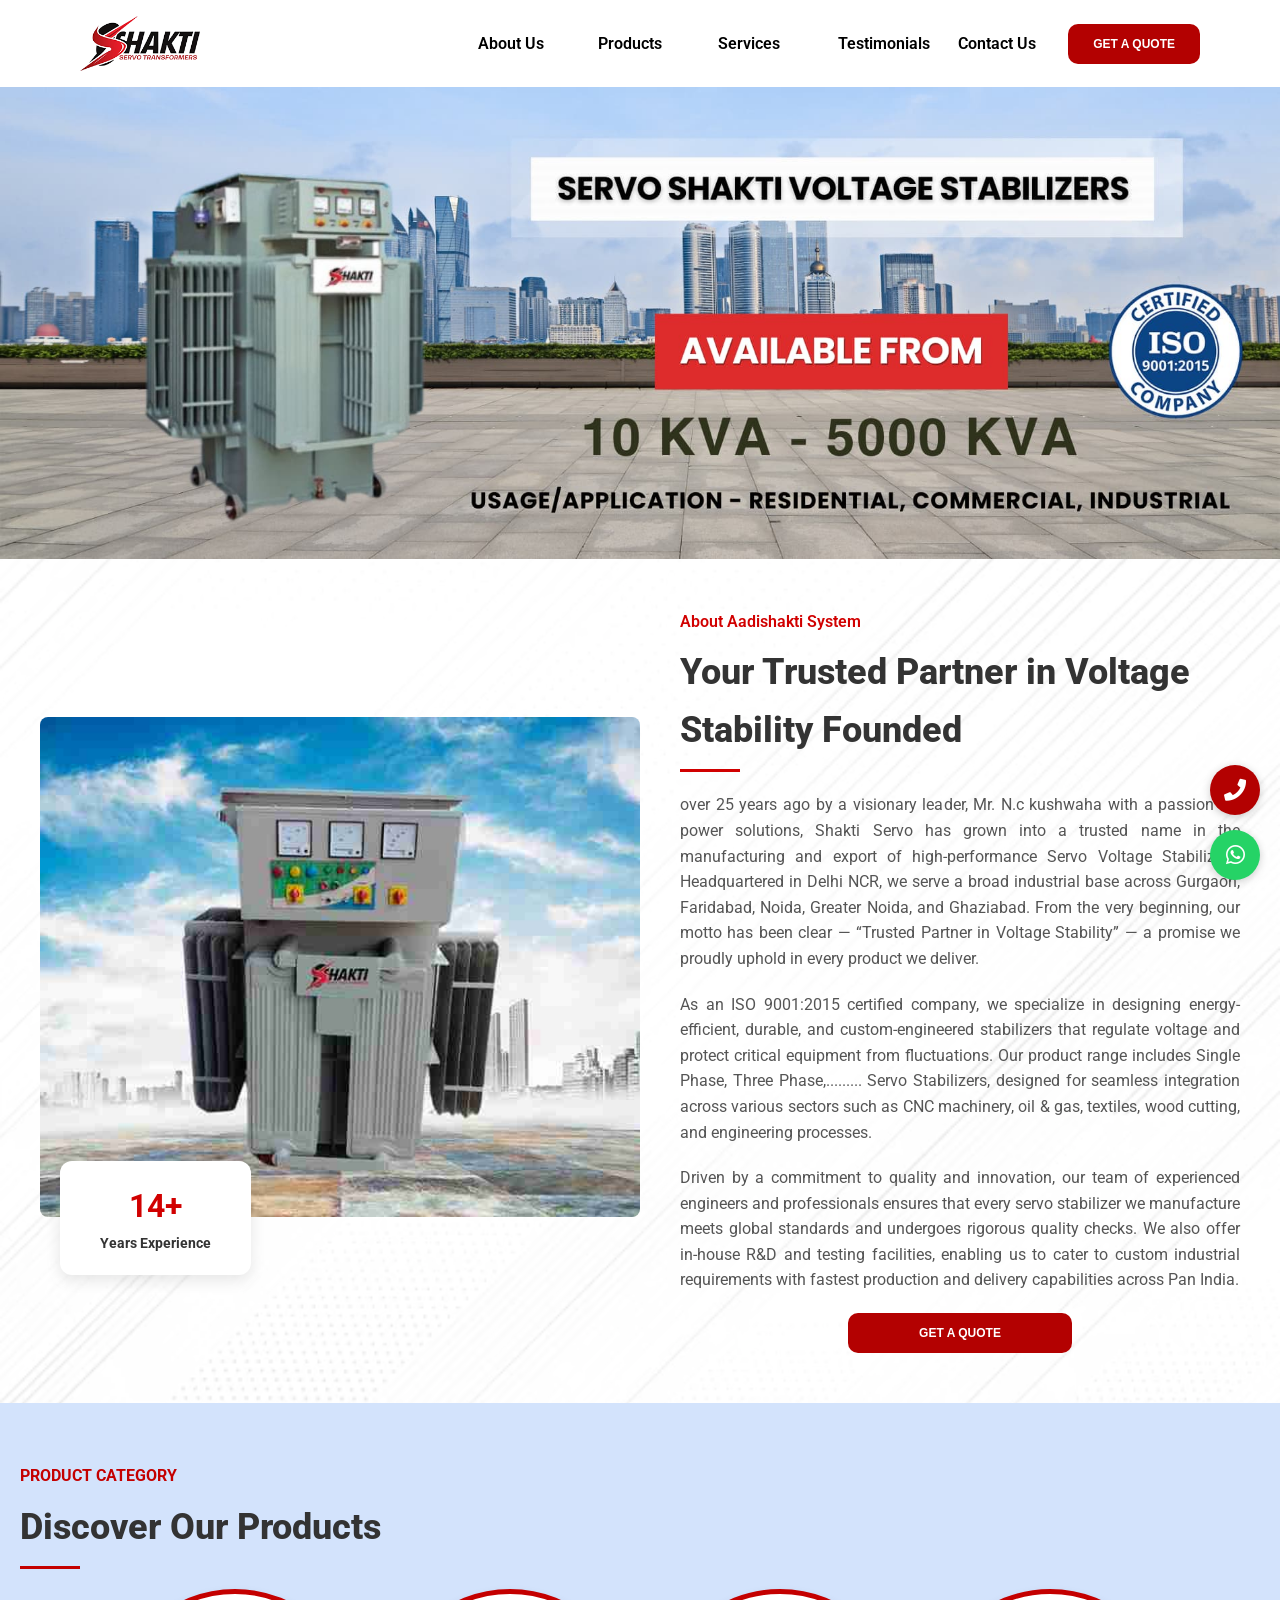
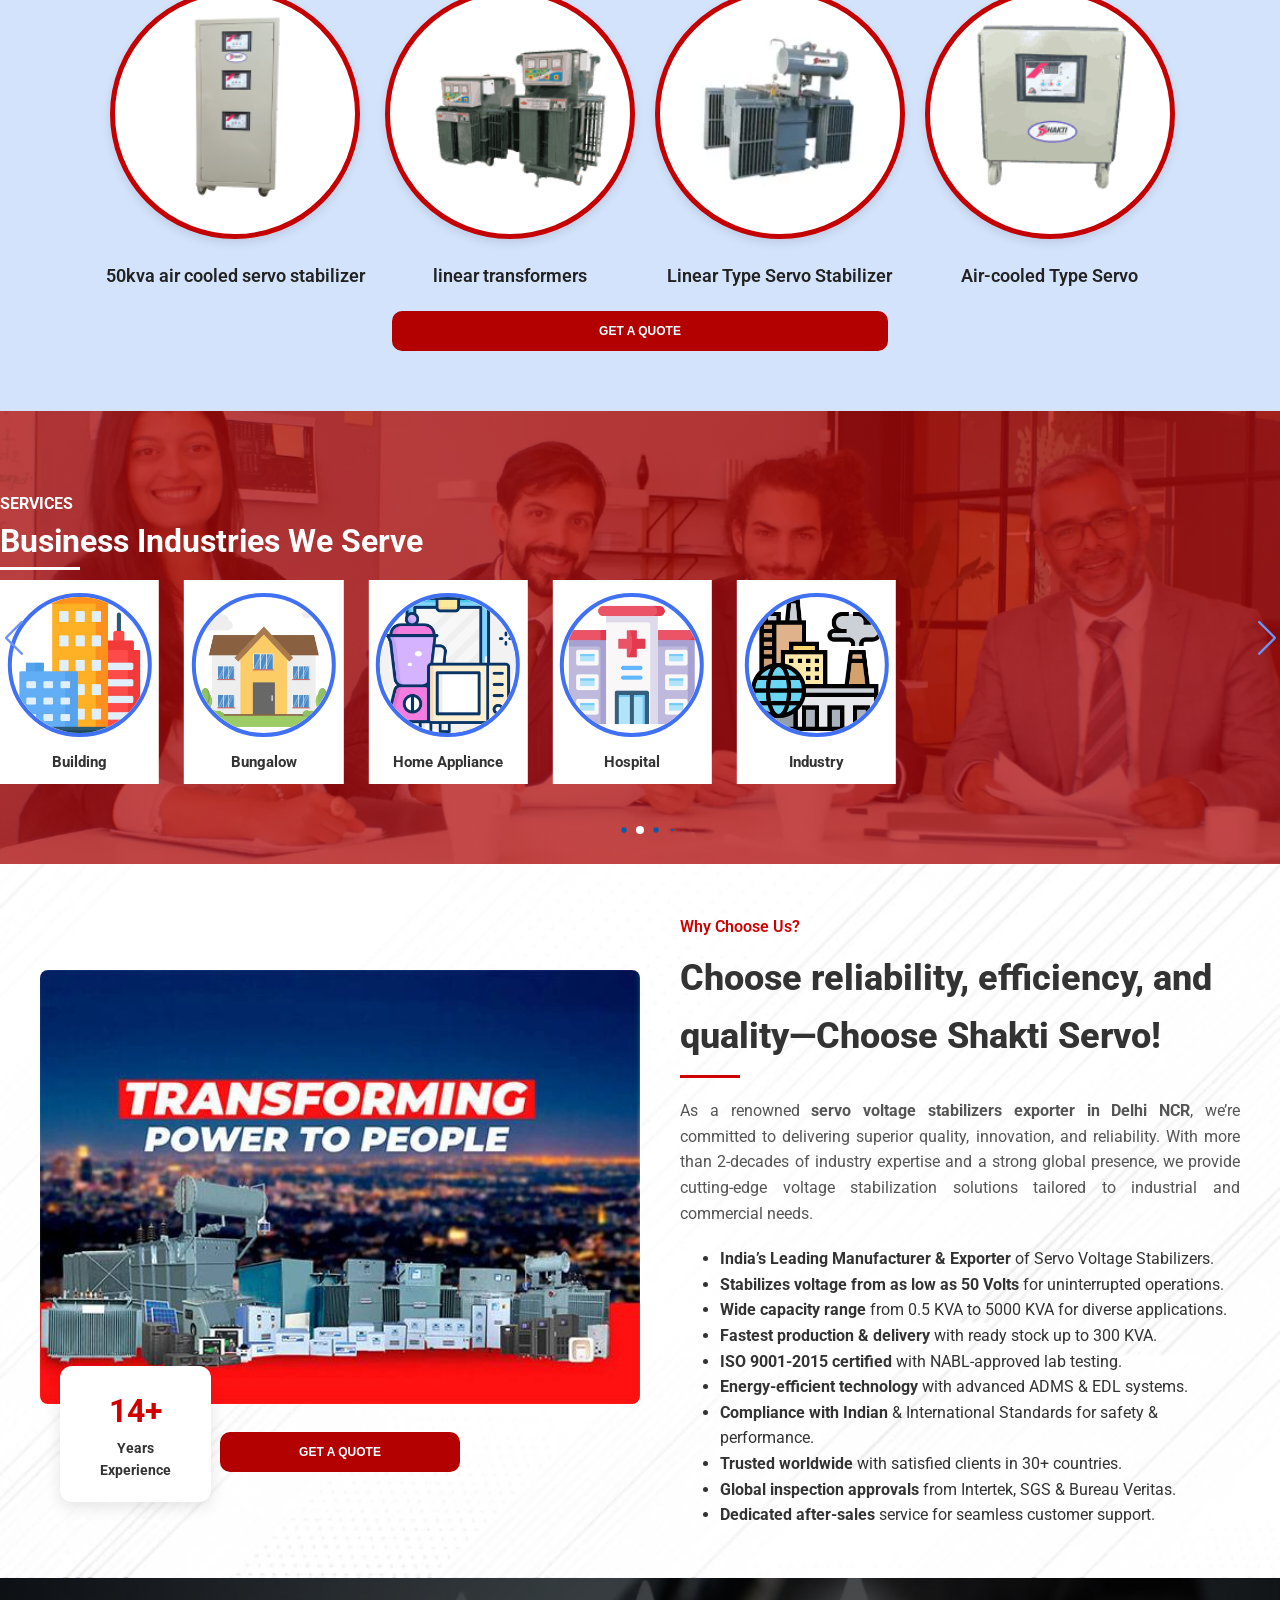
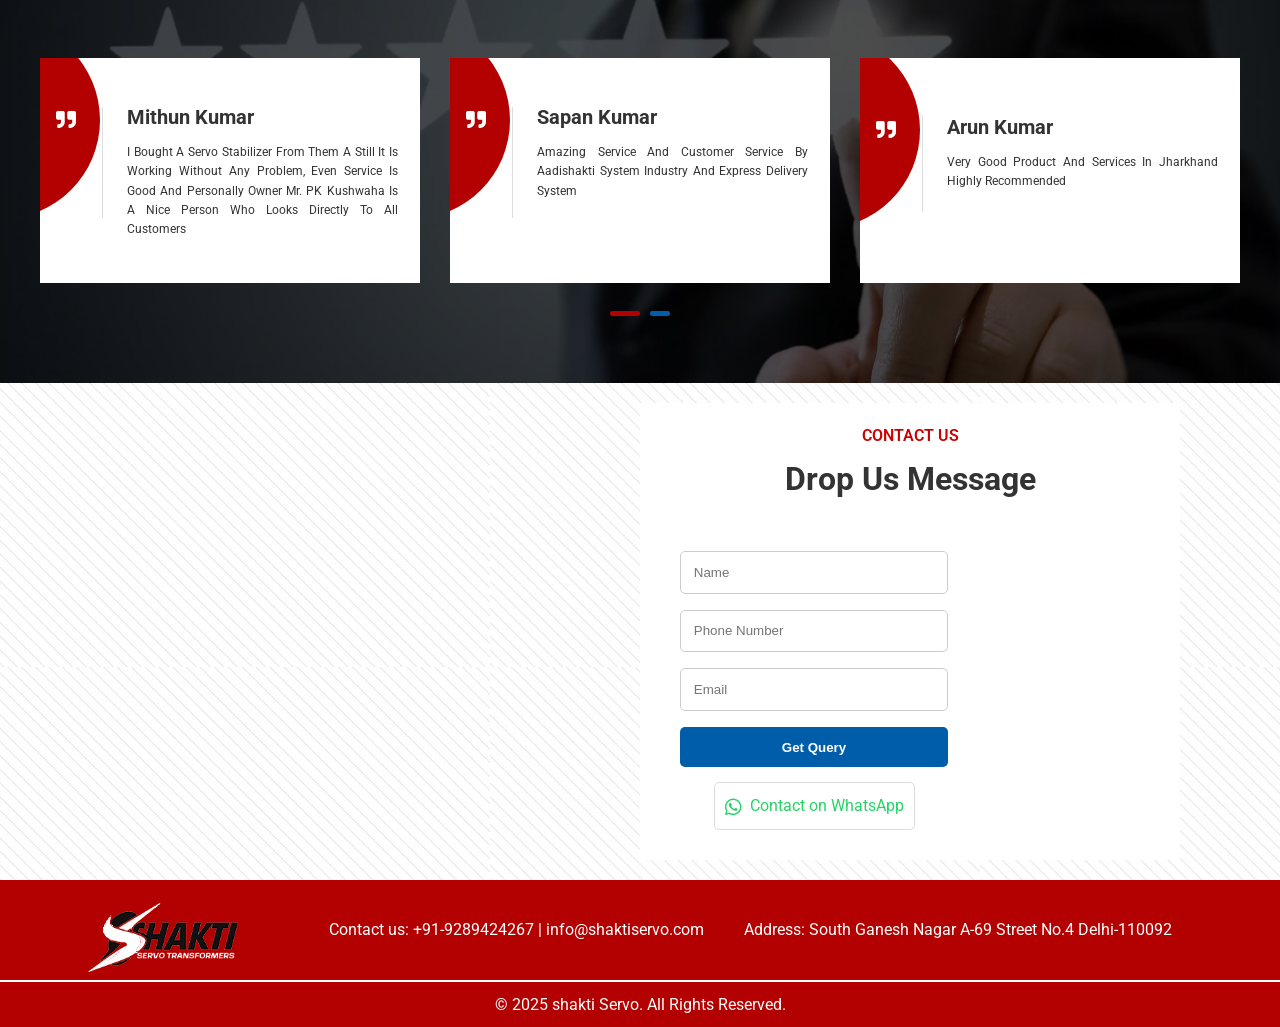
==== commit d2cf392a: "Final Changes" ====
--- a/index.html
+++ b/index.html
@@ -132,7 +132,7 @@
           <h5>linear transformers</h5>
         </div>
         <div class="product-card" onclick="openPopup()">
-          <img src="./Image/transformer.png" alt="Linear Type Servo Stabilizer">
+          <img src="./Image/Linear Type Servo Stabilizer.webp" alt="Linear Type Servo Stabilizer">
           <h5>Linear Type Servo Stabilizer</h5>
         </div>
         <div class="product-card" onclick="openPopup()">
@@ -366,7 +366,7 @@
     <!-- FOOTER -->
     <footer>
       <div class="logo logo-footer">
-        <a href="#"></a><img src="./logo.png" alt="Aadishakti System Logo" /></a>
+        <a href="#"></a><img src="./updated-logo.png" alt="Aadishakti System Logo" /></a>
       </div>
       <div class="logo-content">
         <p>
@@ -380,7 +380,7 @@
     </footer>
 
     <div class="copy-right">
-      <p>&copy; 2025 Aadishakti System. All rights reserved.</p>
+      <p>&copy; 2025 shakti Servo. All Rights Reserved.</p>
     </div>
 
     <!-- Bottom Bar -->
@@ -415,19 +415,18 @@
       <span class="close" onclick="closePopup()">&times;</span>
       <h2>Get in Touch</h2>
   
-      <form
-        id="contactForm"
-        action="https://formspree.io/f/xkgjyleb" 
-        method="POST"
-        onsubmit="return handleSubmit(event);"
-      >
-        <input type="text" id="name" name="name" placeholder="Name" required />
-        <input type="tel" id="phone" name="phone" placeholder="Phone Number" required />
-        <input type="email" id="email" name="email" placeholder="Email" required />
-  
+      <!-- Form for Contact -->
+      <form id="contactForm" action="mail.php" method="POST" onsubmit="return handleSubmit(event);">
+        <input type="text" name="name" placeholder="Name" required />
+        <input type="tel" name="phone_number" placeholder="Phone Number" required />
+        <input type="email" name="email" placeholder="Email" required />
         <button type="submit">Get Query</button>
       </form>
   
+      <!-- Form response message -->
+      <div id="formResponse" style="margin-top: 10px;"></div>
+  
+      <!-- WhatsApp Contact Link -->
       <div class="whatsapp-contact" style="margin-top: 15px;">
         <a href="https://wa.me/9289424267" target="_blank" class="whatsapp-link">
           <i class="fab fa-whatsapp"></i> Contact on WhatsApp
@@ -435,6 +434,7 @@
       </div>
     </div>
   </div>
+  
 
 
 
--- a/style.css
+++ b/style.css
@@ -637,7 +637,7 @@
 }
 
 footer {
-  background-color: var(--secondary);
+  background-color: var(--primary);
   color: white;
   text-align: center;
   padding: 0.5rem 1rem;
@@ -666,7 +666,7 @@
   padding: 10px;
   text-align: center;
   border-top: 2px solid white;
-  background-color: var(--secondary);
+  background-color: var(--primary);
 }
 
 /* Bottom-bar */
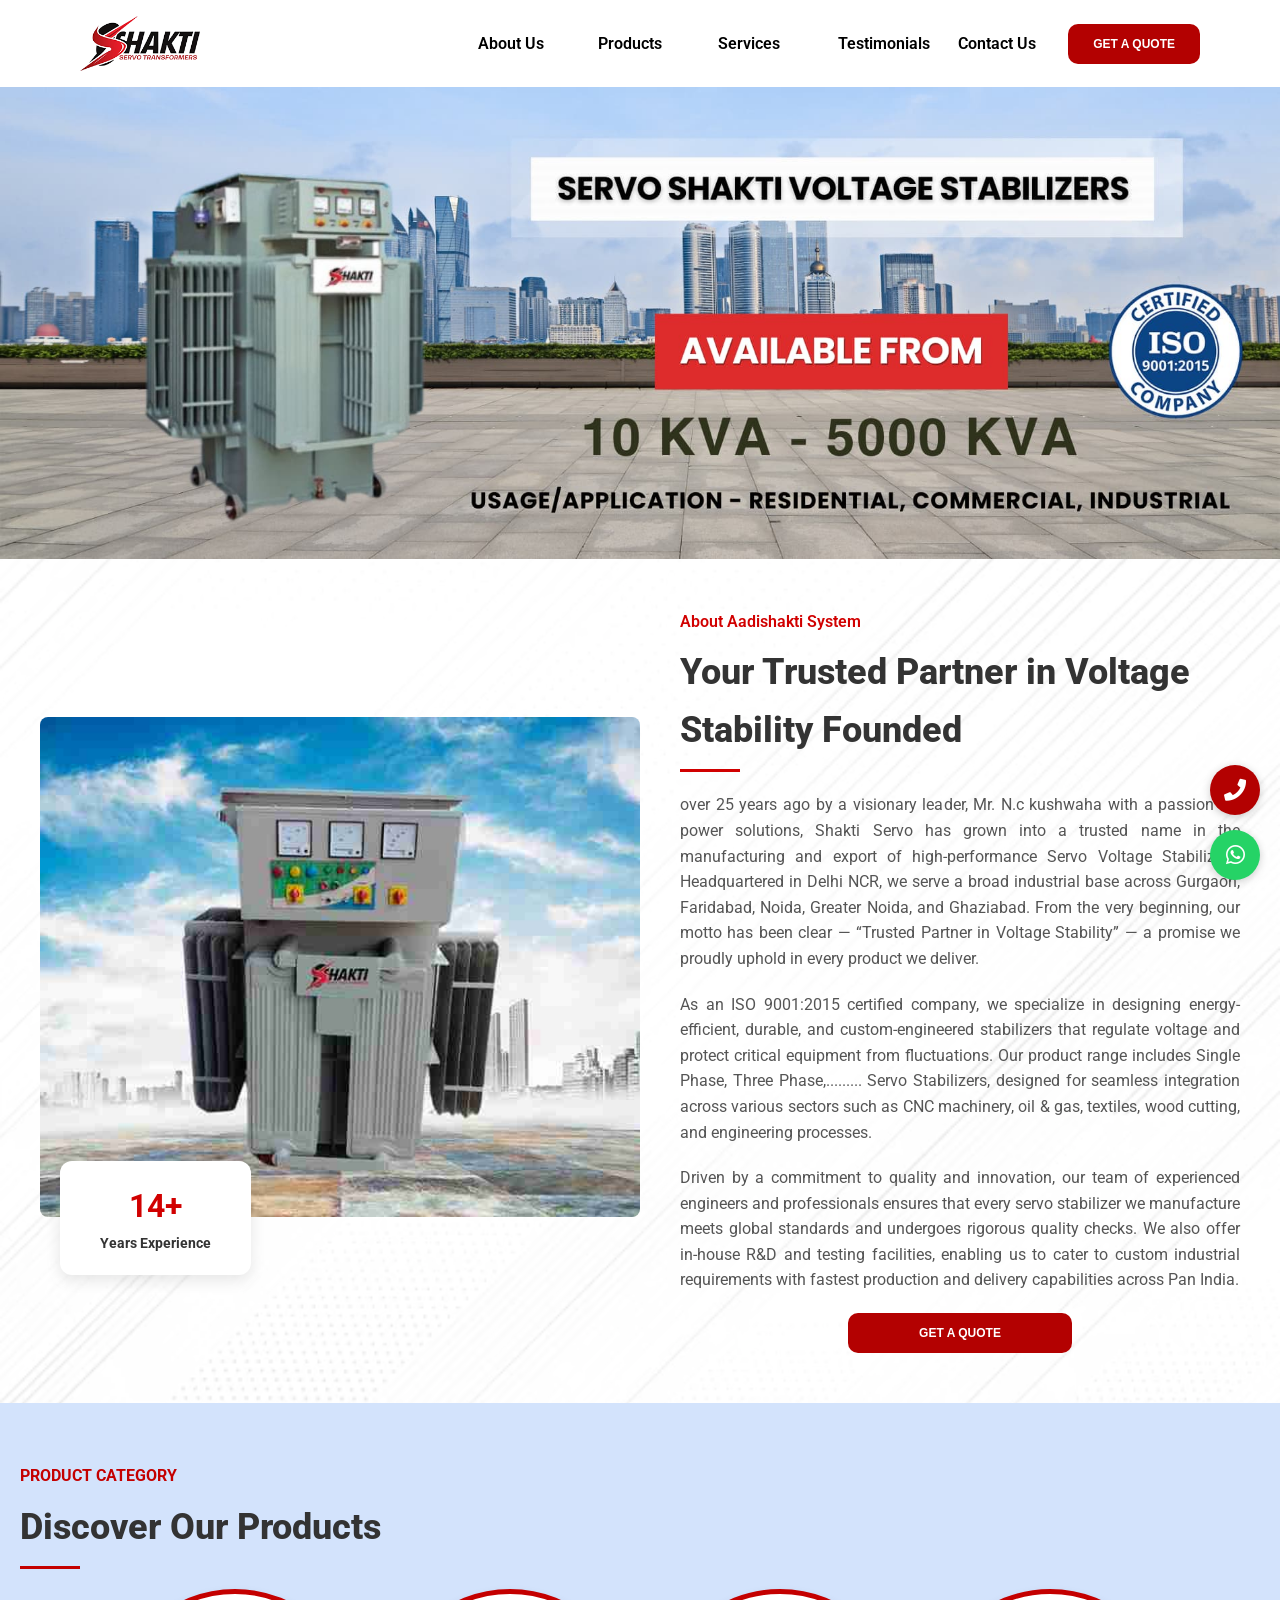
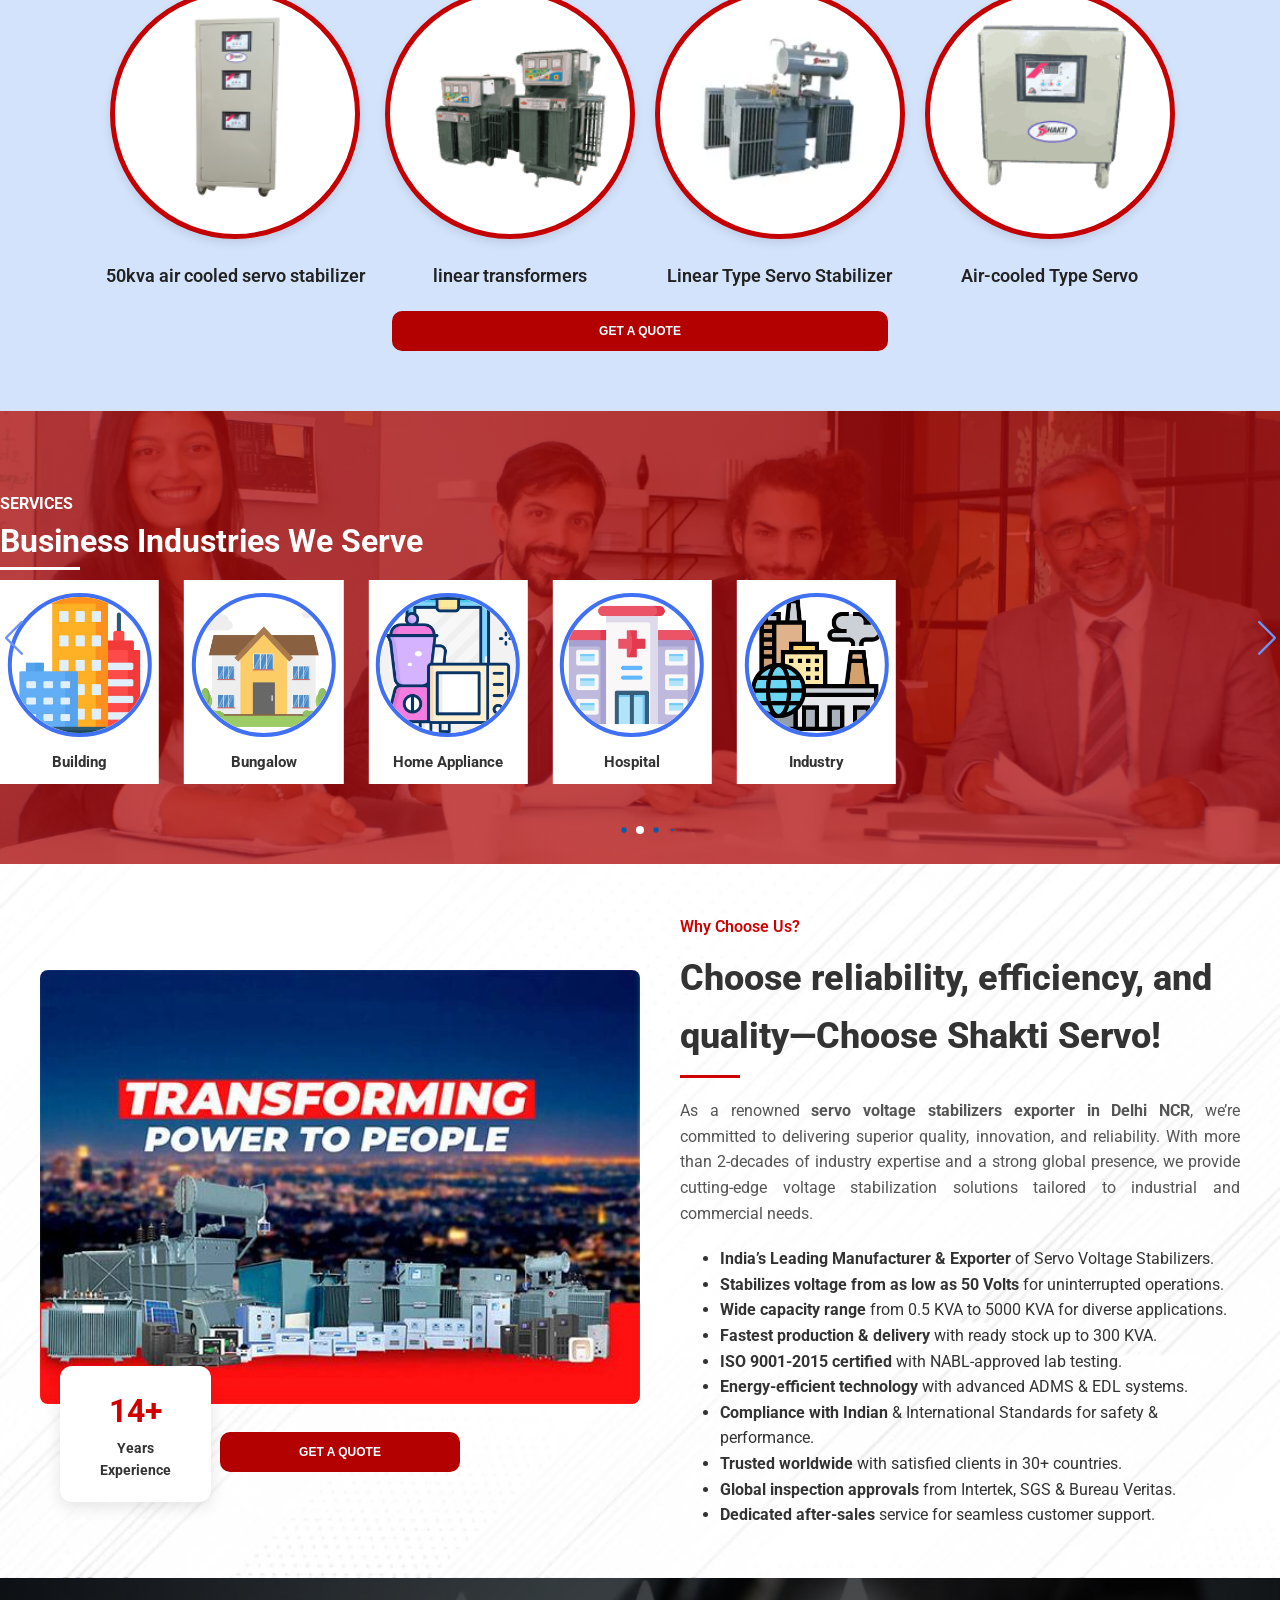
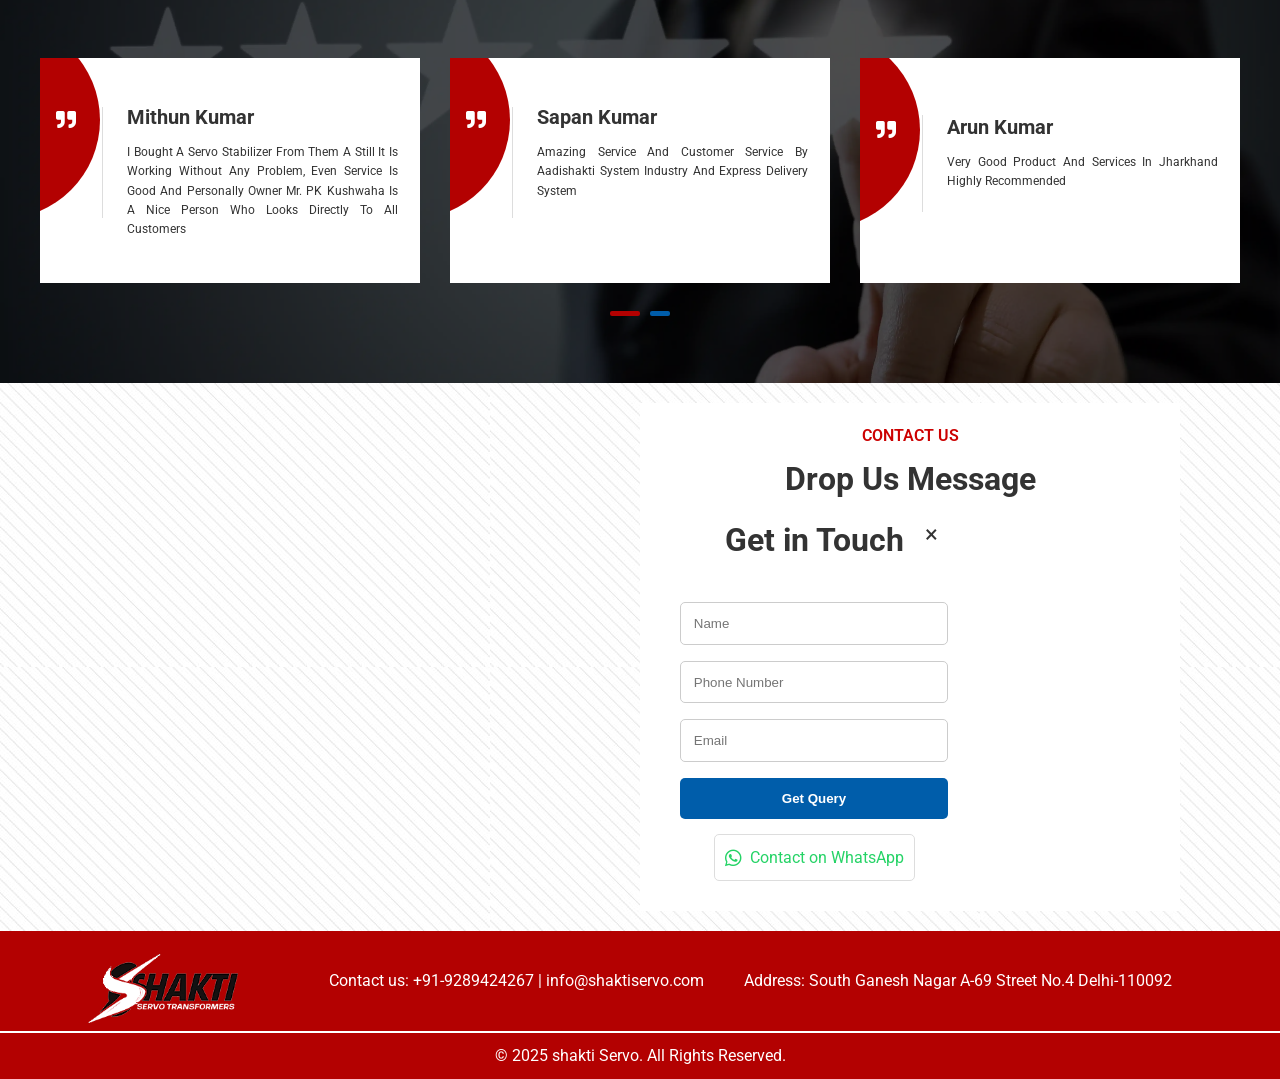
==== commit 65a8d63a: "contact form updated" ====
--- a/index.html
+++ b/index.html
@@ -340,20 +340,21 @@
       <div class="form-container">
         <h2><span>CONTACT US</span>Drop Us Message</h2>
         <div class="popup-content">
-      
-          <form
-            id="contactForm"
-            action="https://formspree.io/f/xkgjyleb" 
-            method="POST"
-            onsubmit="return handleSubmit(event);"
-          >
-            <input type="text" id="name" name="name" placeholder="Name" required />
-            <input type="tel" id="phone" name="phone" placeholder="Phone Number" required />
-            <input type="email" id="email" name="email" placeholder="Email" required />
-      
+          <span class="close" onclick="closePopup()">&times;</span>
+          <h2>Get in Touch</h2>
+      
+          <!-- Form for Contact -->
+          <form id="contactForm" action="mail.php" method="POST" onsubmit="return handleSubmit(event);">
+            <input type="text" name="name" placeholder="Name" required />
+            <input type="tel" name="phone_number" placeholder="Phone Number" required />
+            <input type="email" name="email" placeholder="Email" required />
             <button type="submit">Get Query</button>
           </form>
       
+          <!-- Form response message -->
+          <div id="formResponse" style="margin-top: 10px;"></div>
+      
+          <!-- WhatsApp Contact Link -->
           <div class="whatsapp-contact" style="margin-top: 15px;">
             <a href="https://wa.me/9289424267" target="_blank" class="whatsapp-link">
               <i class="fab fa-whatsapp"></i> Contact on WhatsApp
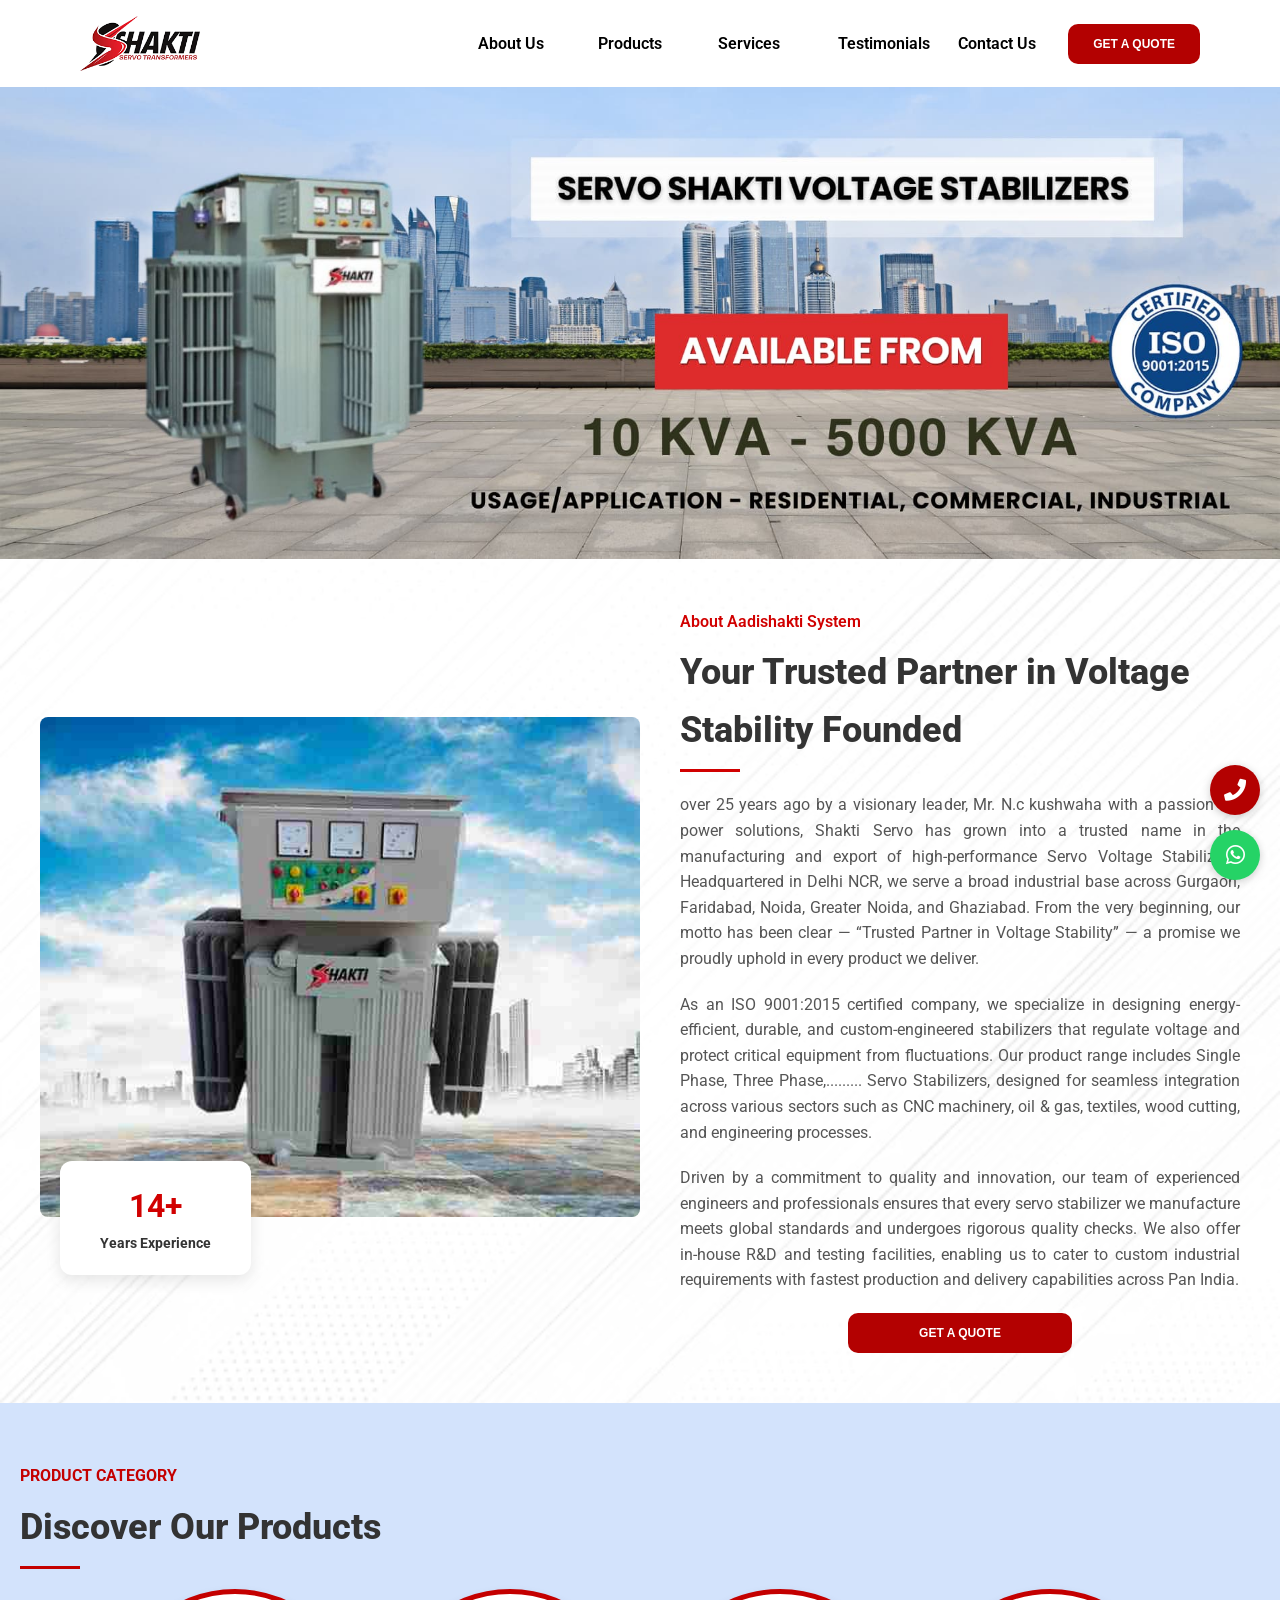
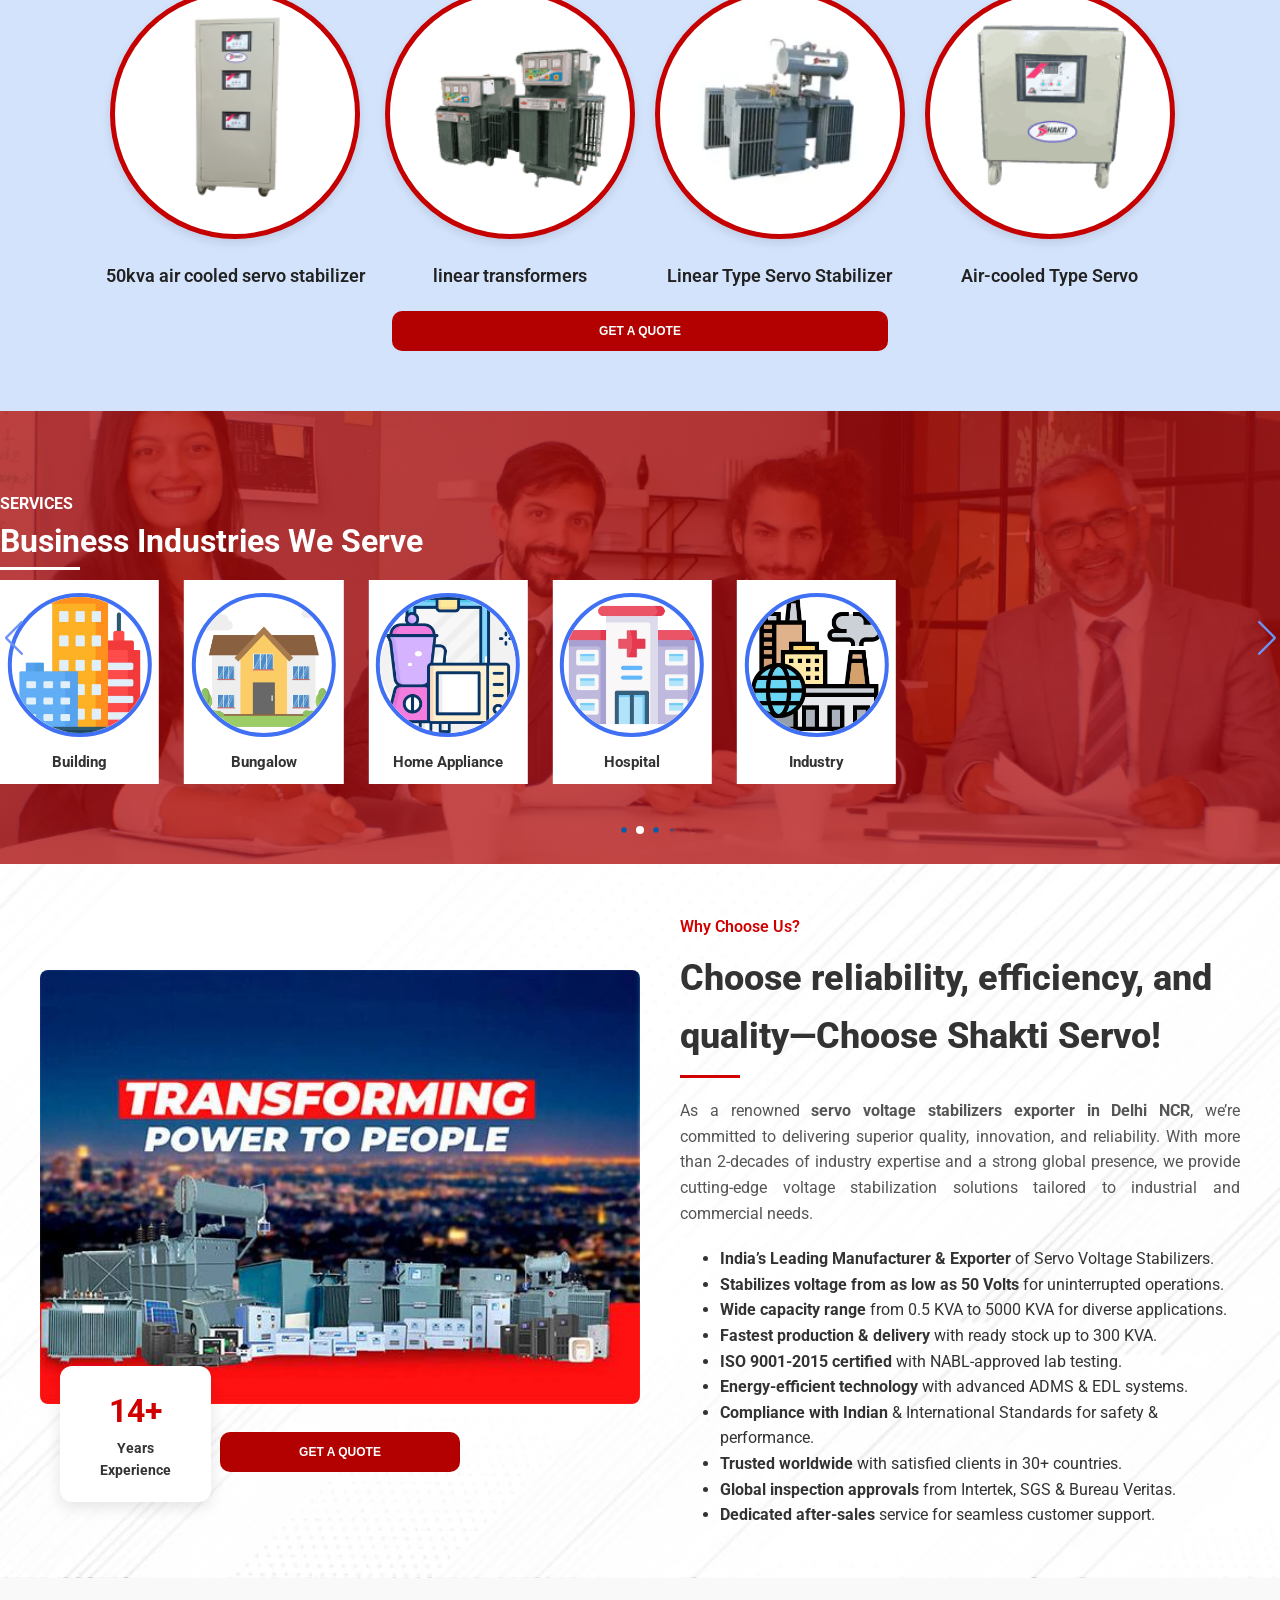
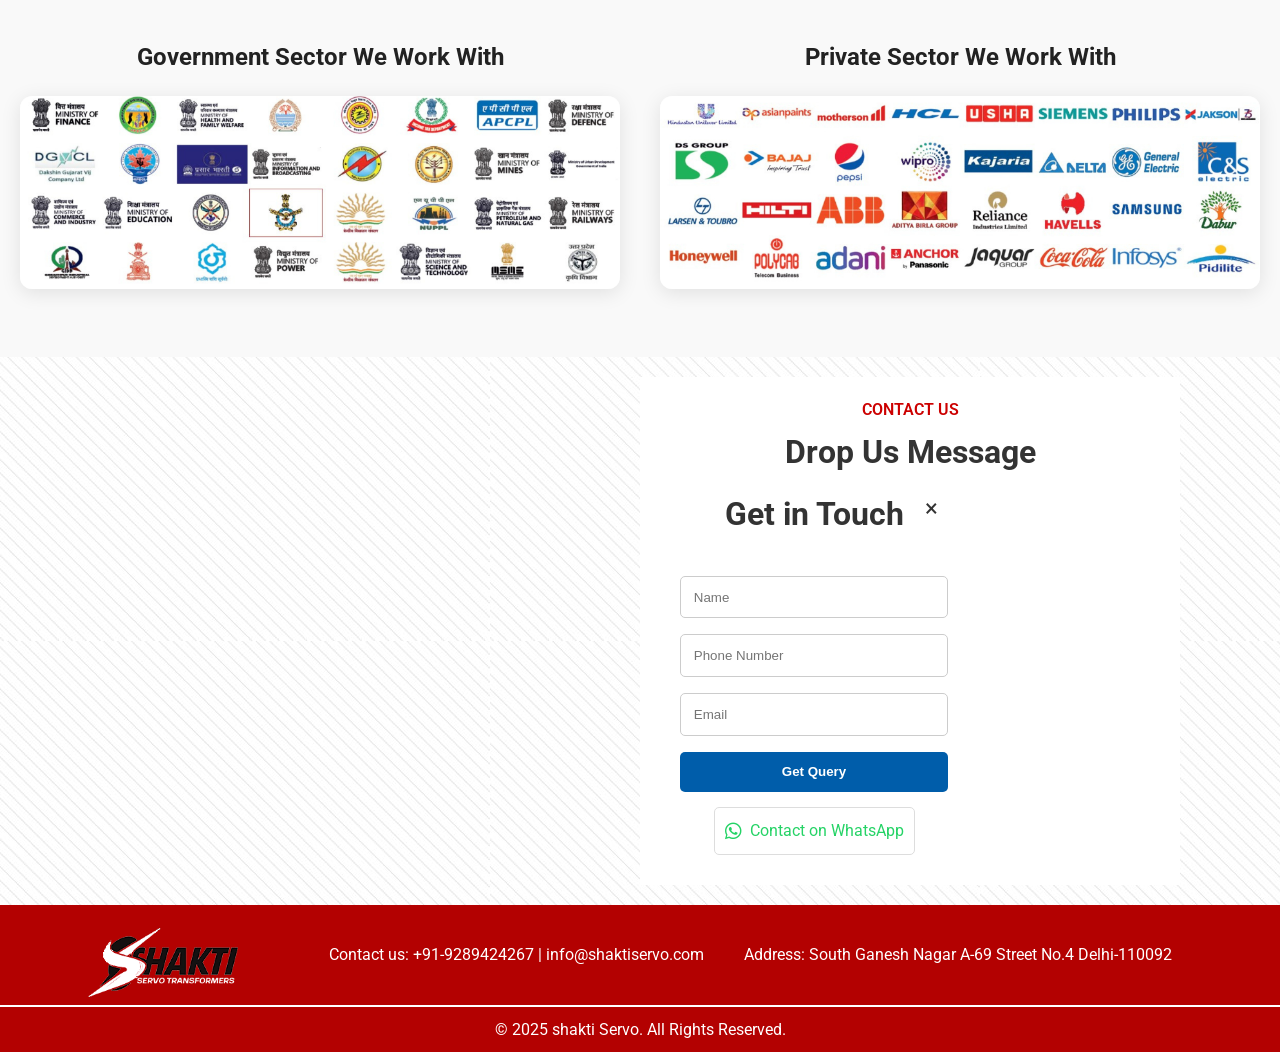
==== commit 224f60e3: "work details updated" ====
--- a/index.html
+++ b/index.html
@@ -290,32 +290,19 @@
 </section>
 
 <!-- TESTIMONIALS -->
-<div id="testimonials" class="section-padding">
-  <div class="container">
-      <div class="row">
-          <div class="col-md-12">
-              <div class="owl-carousel client-testimonial-carousel">
-                  <div class="single-testimonial-item">
-                    <h3>Mithun Kumar</h3>
-                      <p>i bought a servo stabilizer from them a still it is working without any problem, even service is good and personally owner Mr. PK kushwaha is a nice person who looks directly to all customers</p>
-                  </div>
-                  <div class="single-testimonial-item">
-                    <h3>Sapan Kumar</h3>
-                      <p>Amazing service and customer service  by Aadishakti System industry and express delivery system<br><br><br></p>
-                  </div>
-                  <div class="single-testimonial-item">
-                    <h3>Arun Kumar</h3>
-                      <p>Very good product and services in jharkhand Highly recommended<br><br><br></p>
-                  </div>
-                  <div class="single-testimonial-item">
-                    <h3>Pawan Kunal</h3>
-                      <p>Very good servo voltage stabilize and good service and support by company<br><br><br></p>
-                  </div>
-              </div>
-          </div>
-      </div>
+<div id="work" class="section-padding">
+  <div class="work-wrapper">
+    <div class="work-sector">
+      <h2>Government Sector We Work With</h2>
+      <img src="./Image/work-1.png" alt="Government Sector">
+    </div>
+    <div class="work-sector">
+      <h2>Private Sector We Work With</h2>
+      <img src="./Image/work-2.png" alt="Private Sector">
+    </div>
   </div>
 </div>
+
 
 
 
--- a/style.css
+++ b/style.css
@@ -432,17 +432,52 @@
   bottom: 30px;
 }
 
+/* Work-sector */
+
 /* Testimonial */
 
+/* Base padding */
 .section-padding {
-  padding: 80px 0px 60px 0px;
-  position: relative;
-  background-image: linear-gradient(rgba(0, 0, 0, 0.7), rgba(0, 0, 0, 0.7)),
-    url(./Image/feedback-bg.webp);
-  background-size: cover;
-  background-position: center;
-}
-
+  padding: 60px 20px;
+  background-color: #f9f9f9; /* optional for contrast */
+}
+
+/* Flex layout */
+.work-wrapper {
+  display: flex;
+  justify-content: center;
+  gap: 40px;
+  align-items: flex-start;
+}
+
+.work-sector {
+  text-align: center;
+}
+
+.work-sector h2 {
+  font-size: 24px;
+  margin-bottom: 20px;
+  color: #222;
+}
+
+.work-sector img {
+  width: 100%;
+  height: auto;
+  border-radius: 12px;
+  box-shadow: 0 4px 20px rgba(0,0,0,0.1);
+}
+@media (max-width: 768px) {
+  .work-wrapper {
+    flex-direction: column;
+    gap: 30px;
+  }
+
+  .work-sector h2 {
+    font-size: 20px;
+  }
+}
+
+/*
 .owl-item {
   background-color: #fff;
   height: 25vh;
@@ -524,7 +559,7 @@
   font-size: 12px;
   font-weight: normal;
   margin-top: 5px;
-}
+} */
 
 .contact-container {
   display: flex;
@@ -709,7 +744,6 @@
 .bottom-bar a.enquire {
   color: #fff;
 }
-
 
 /* Floating Right Bottom Icons */
 
@@ -832,21 +866,21 @@
   }
   .experience-badge span {
     font-size: 10px;
-}
-.experience-badge strong {
-  font-size: 20px;
-}
-
-.experience-badge {
-  bottom: -10px;
-  left: 15px;
-  padding: 10px 25px;
-}
+  }
+  .experience-badge strong {
+    font-size: 20px;
+  }
+
+  .experience-badge {
+    bottom: -10px;
+    left: 15px;
+    padding: 10px 25px;
+  }
 
   .logo img {
     width: 70px;
   }
-  .logo-footer img{
+  .logo-footer img {
     width: 90px;
   }
 
@@ -935,18 +969,18 @@
   }
   .logo-content {
     flex-wrap: wrap;
-}
-.logo-content p {
-  padding: 0px 10px;
-  font-size: 14px;
-}
-.floating-icons{
-  display: none;
-}
-.bottom-bar{
-  display: flex;
-}
-.copy-right{
-  padding: 10px 10px 75px 10px;
-}
-}
+  }
+  .logo-content p {
+    padding: 0px 10px;
+    font-size: 14px;
+  }
+  .floating-icons {
+    display: none;
+  }
+  .bottom-bar {
+    display: flex;
+  }
+  .copy-right {
+    padding: 10px 10px 75px 10px;
+  }
+}
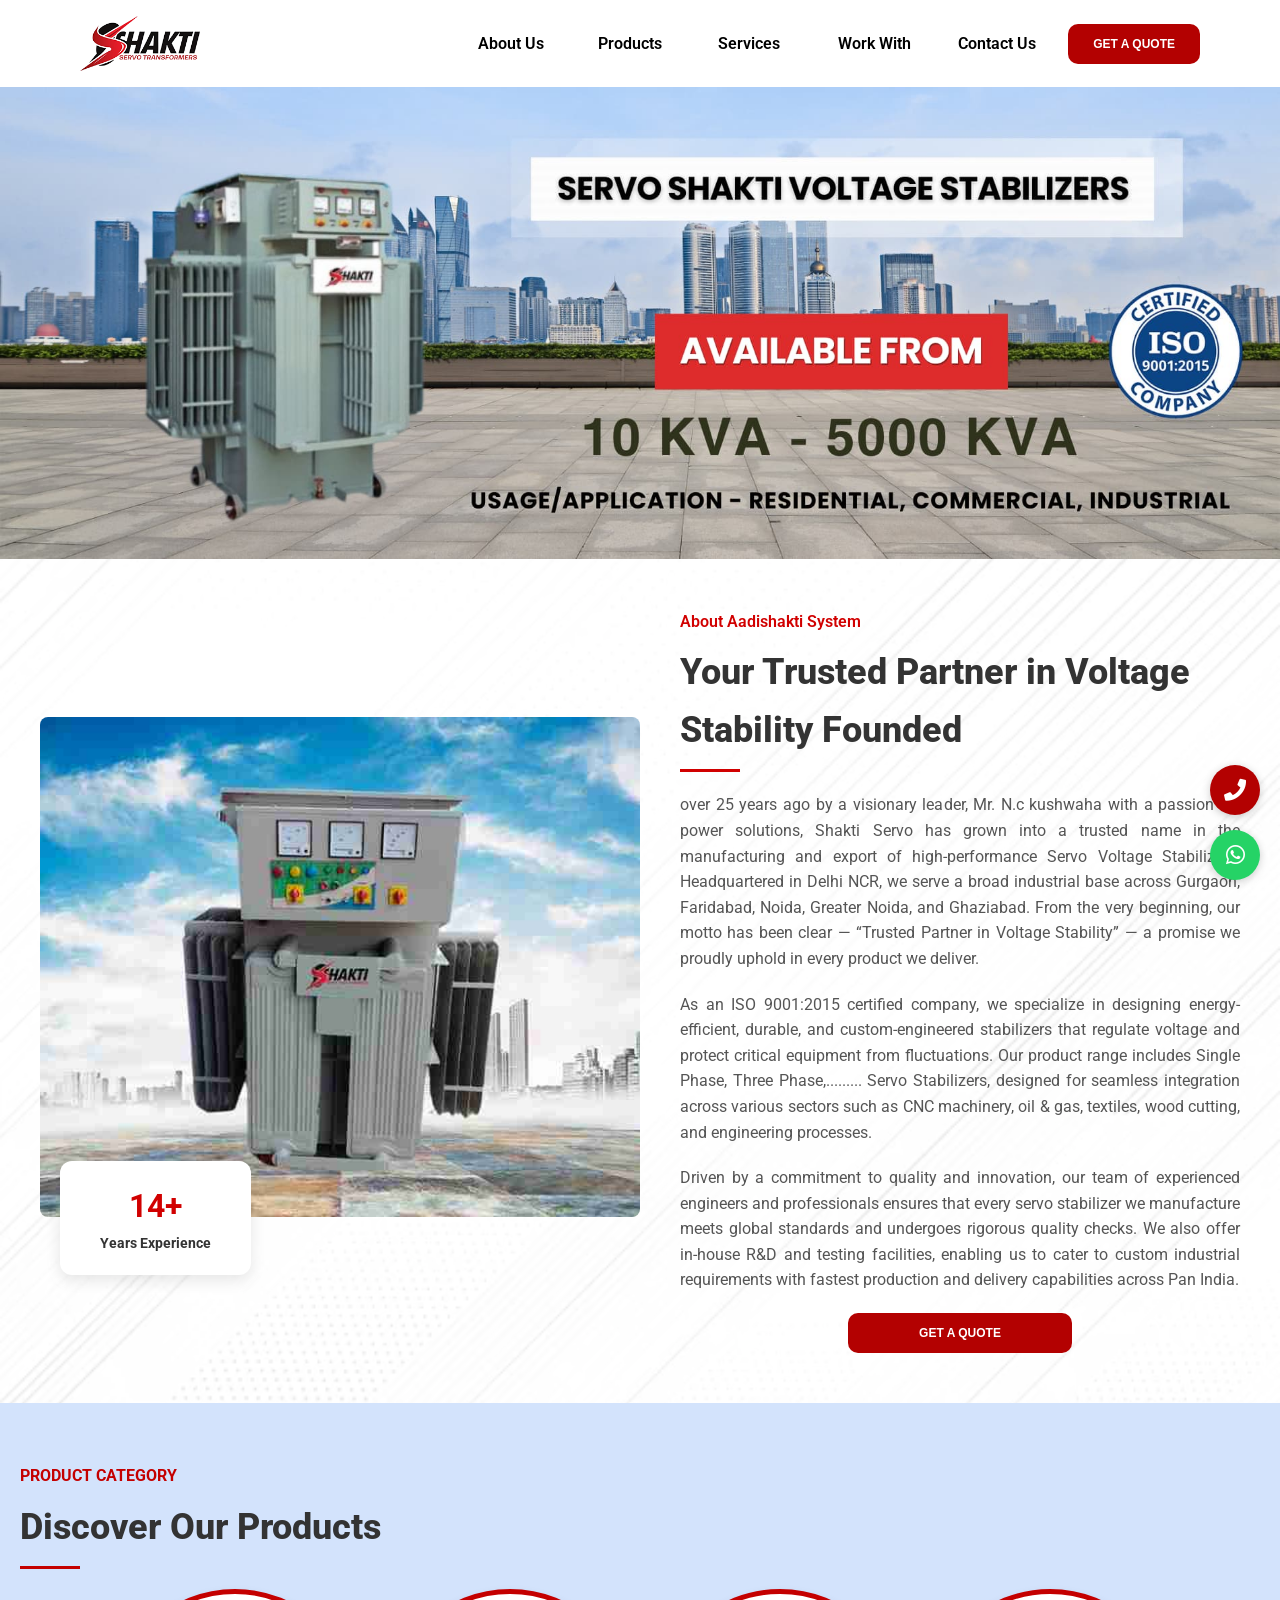
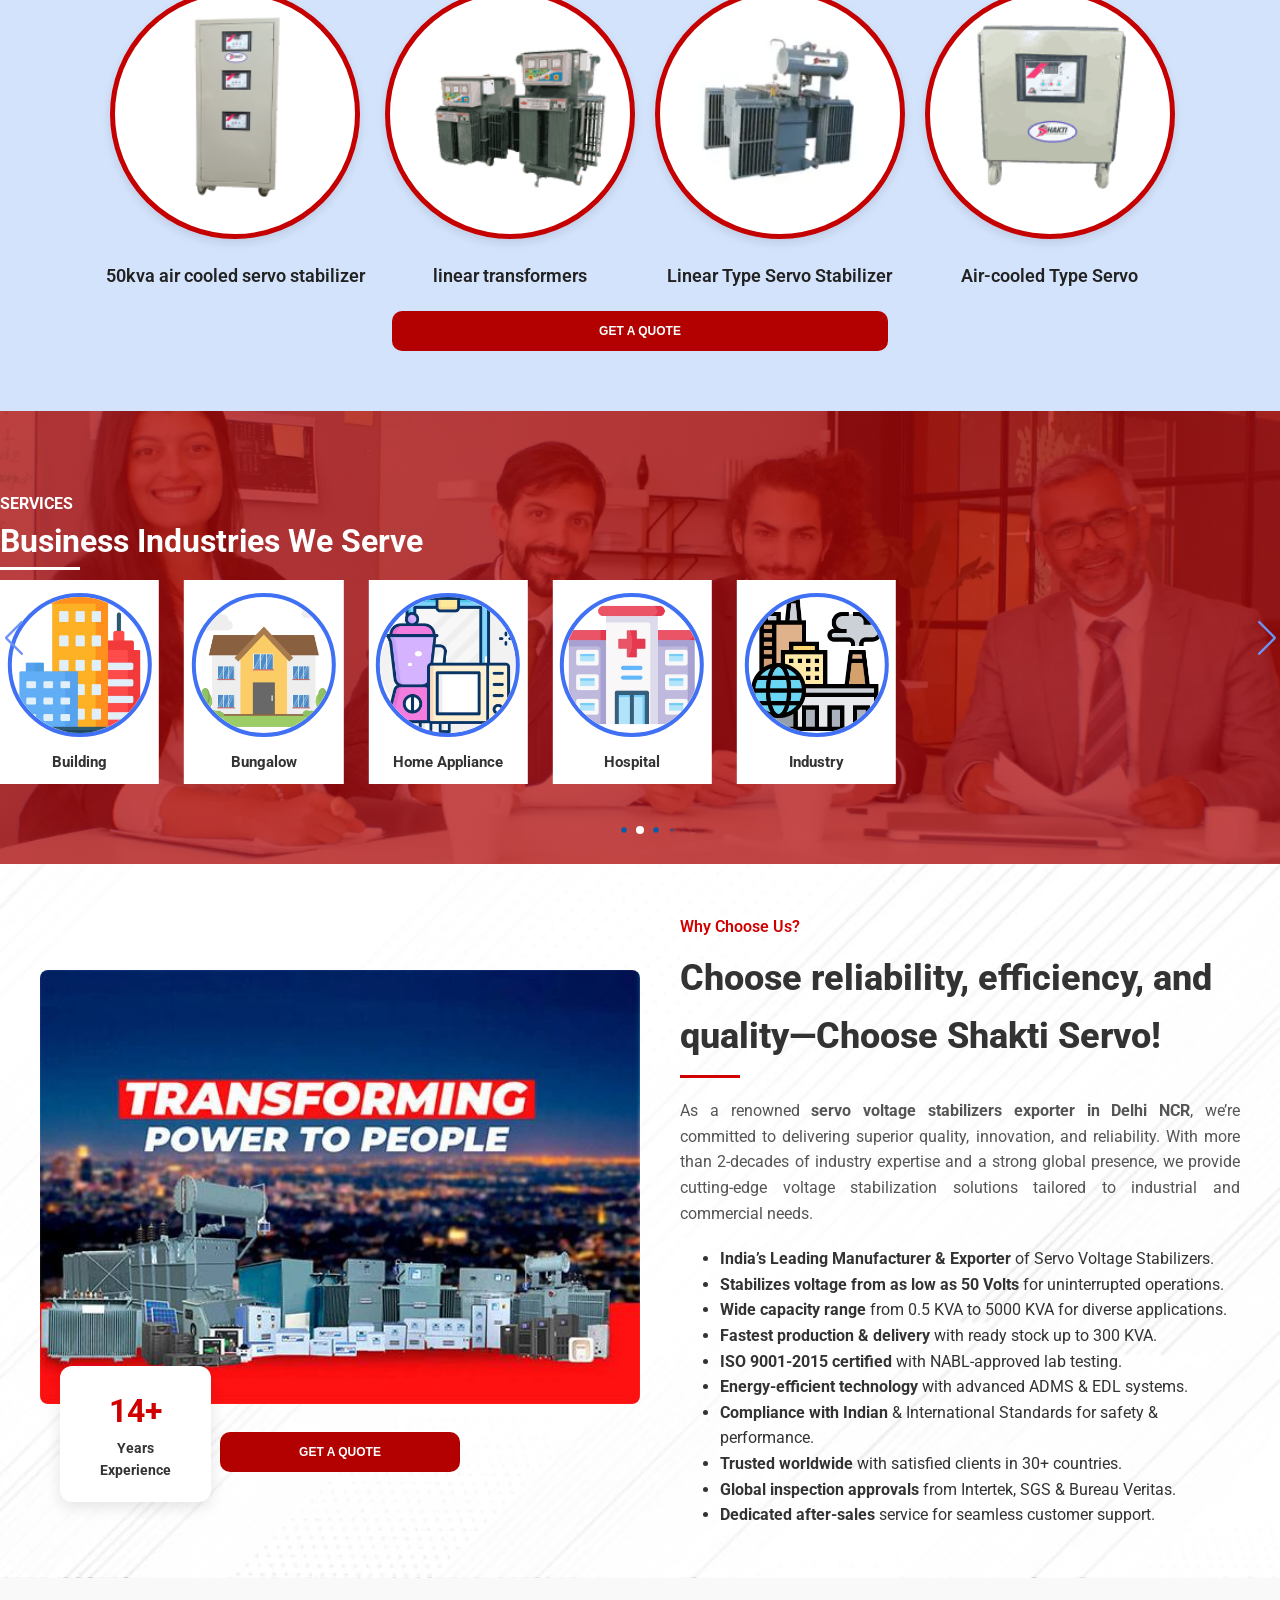
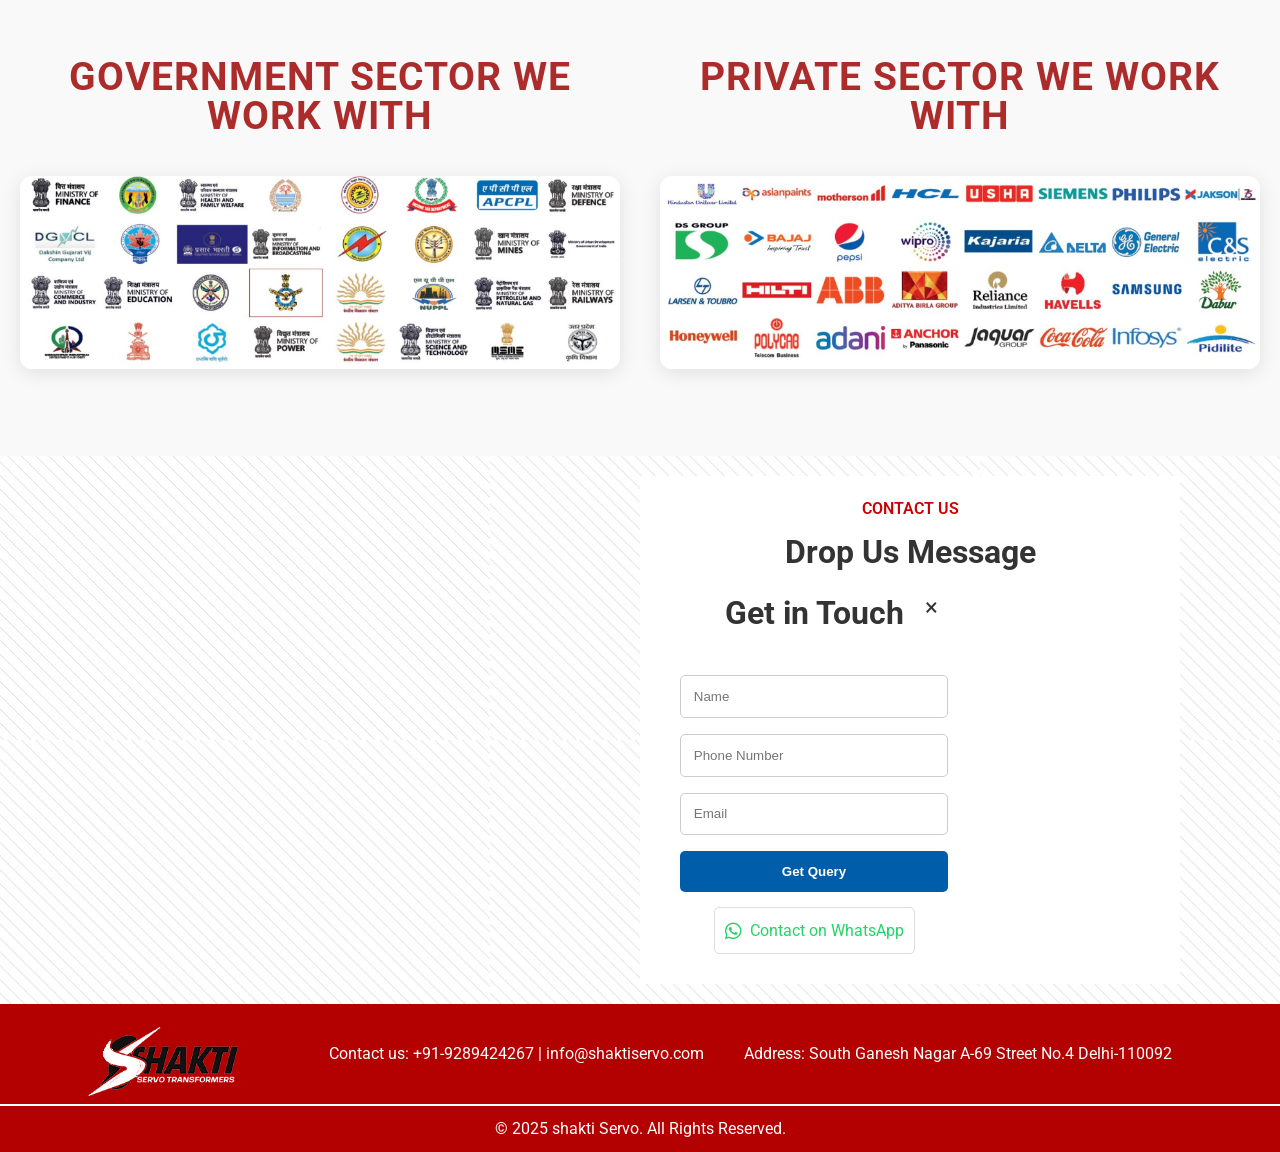
==== commit ef988845: "code updated" ====
--- a/index.html
+++ b/index.html
@@ -30,7 +30,7 @@
             <li><a href="#about">About Us</a></li>
             <li><a href="#products">Products</a></li>
             <li><a href="#services">Services</a></li>
-            <li><a href="#testimonials">Testimonials</a></li>
+            <li><a href="#work">Work With</a></li>
             <li><a href="#contact">Contact Us</a></li>
           </ul>
         </nav>
@@ -308,7 +308,7 @@
 
     <!-- CONTACT -->
 
-    <section class="contact-container">
+    <section id="contact" class="contact-container">
       <!-- Google Map -->
       <div class="map-container">
         <iframe 
--- a/style.css
+++ b/style.css
@@ -434,12 +434,9 @@
 
 /* Work-sector */
 
-/* Testimonial */
-
-/* Base padding */
 .section-padding {
-  padding: 60px 20px;
-  background-color: #f9f9f9; /* optional for contrast */
+  padding: 80px 20px;
+  background-color: #f9f9f9; 
 }
 
 /* Flex layout */
@@ -455,9 +452,13 @@
 }
 
 .work-sector h2 {
-  font-size: 24px;
-  margin-bottom: 20px;
-  color: #222;
+  margin-bottom: 40px;
+  text-transform: uppercase;
+    letter-spacing: 1px;
+    color: #AC2C2C;
+    font-size: 39px;
+    line-height: 1;
+    padding: 0;
 }
 
 .work-sector img {
@@ -477,89 +478,7 @@
   }
 }
 
-/*
-.owl-item {
-  background-color: #fff;
-  height: 25vh;
-  align-content: center;
-  overflow: hidden;
-}
-
-.client-testimonial-carousel .owl-dots button {
-  height: 5px;
-  background: var(--secondary);
-  width: 20px;
-  display: inline-block;
-  margin: 5px;
-  transition: 0.2s;
-  border-radius: 2px;
-}
-
-.client-testimonial-carousel button.owl-dot.active {
-  background: var(--primary);
-  width: 30px;
-}
-
-.client-testimonial-carousel .owl-dots {
-  text-align: center;
-  margin-top: 15px;
-}
-
-.single-testimonial-item {
-  position: relative;
-  margin: 2px;
-  padding: 10px 20px;
-  padding-left: 85px;
-}
-.single-testimonial-item p {
-  text-align: justify;
-  padding-top: 10px;
-  font-size: 12px;
-    text-transform: capitalize;
-}
-
-.single-testimonial-item:before {
-  font-family: "Font Awesome 5 Free";
-  content: "\f10e";
-  font-weight: 900;
-  position: absolute;
-  left: -140px;
-  top: -70px;
-  border-radius: 50%;
-  text-align: end;
-  font-size: 20px;
-  color: #fff;
-  background-color: var(--primary);
-  line-height: 30px;
-  height: 150px;
-  width: 150px;
-  align-content: center;
-
-  padding: 24px;
-}
-
-.single-testimonial-item:after {
-  background: #ddd;
-  content: "";
-  height: 70%;
-  left: 60px;
-  position: absolute;
-  top: 10%;
-  width: 1px;
-}
-
-.single-testimonial-item h3 {
-  font-size: 20px;
-  font-style: normal;
-  margin-bottom: 0;
-}
-
-.single-testimonial-item h3 span {
-  display: block;
-  font-size: 12px;
-  font-weight: normal;
-  margin-top: 5px;
-} */
+/* Contact */
 
 .contact-container {
   display: flex;
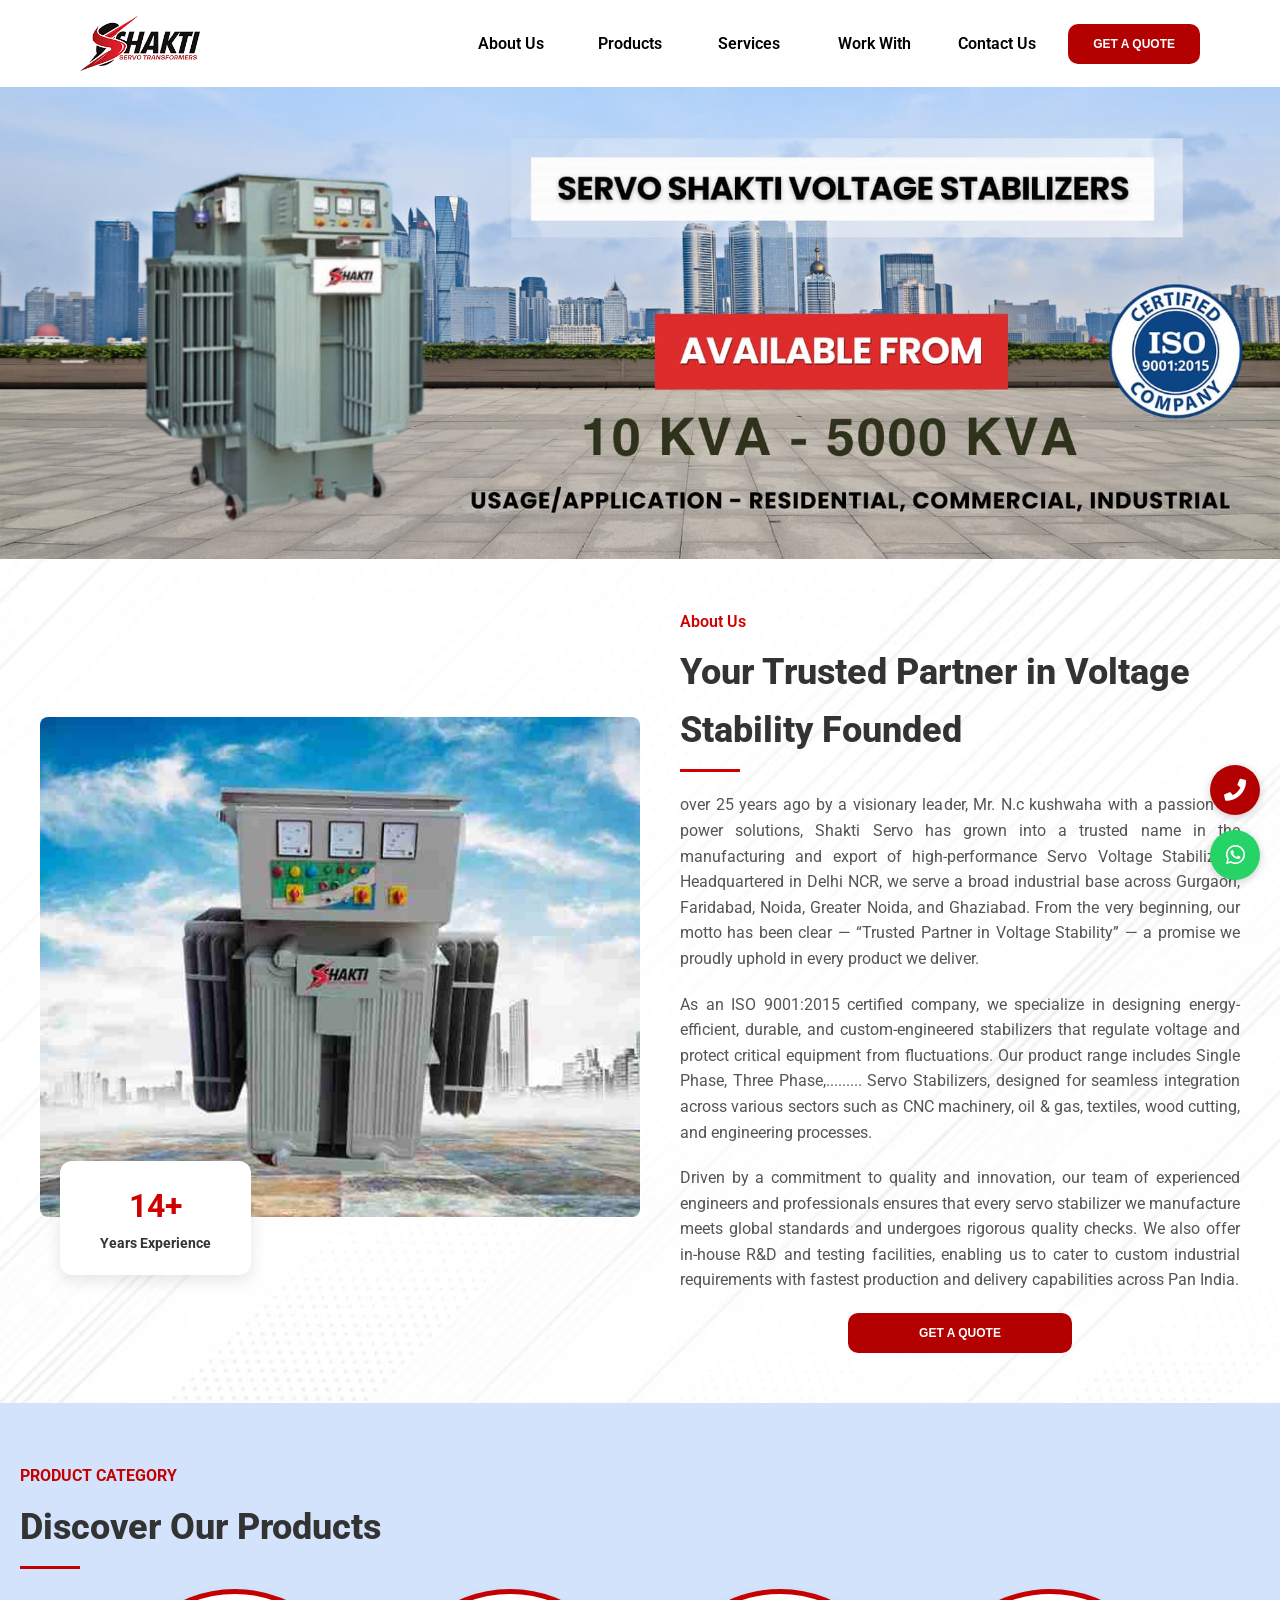
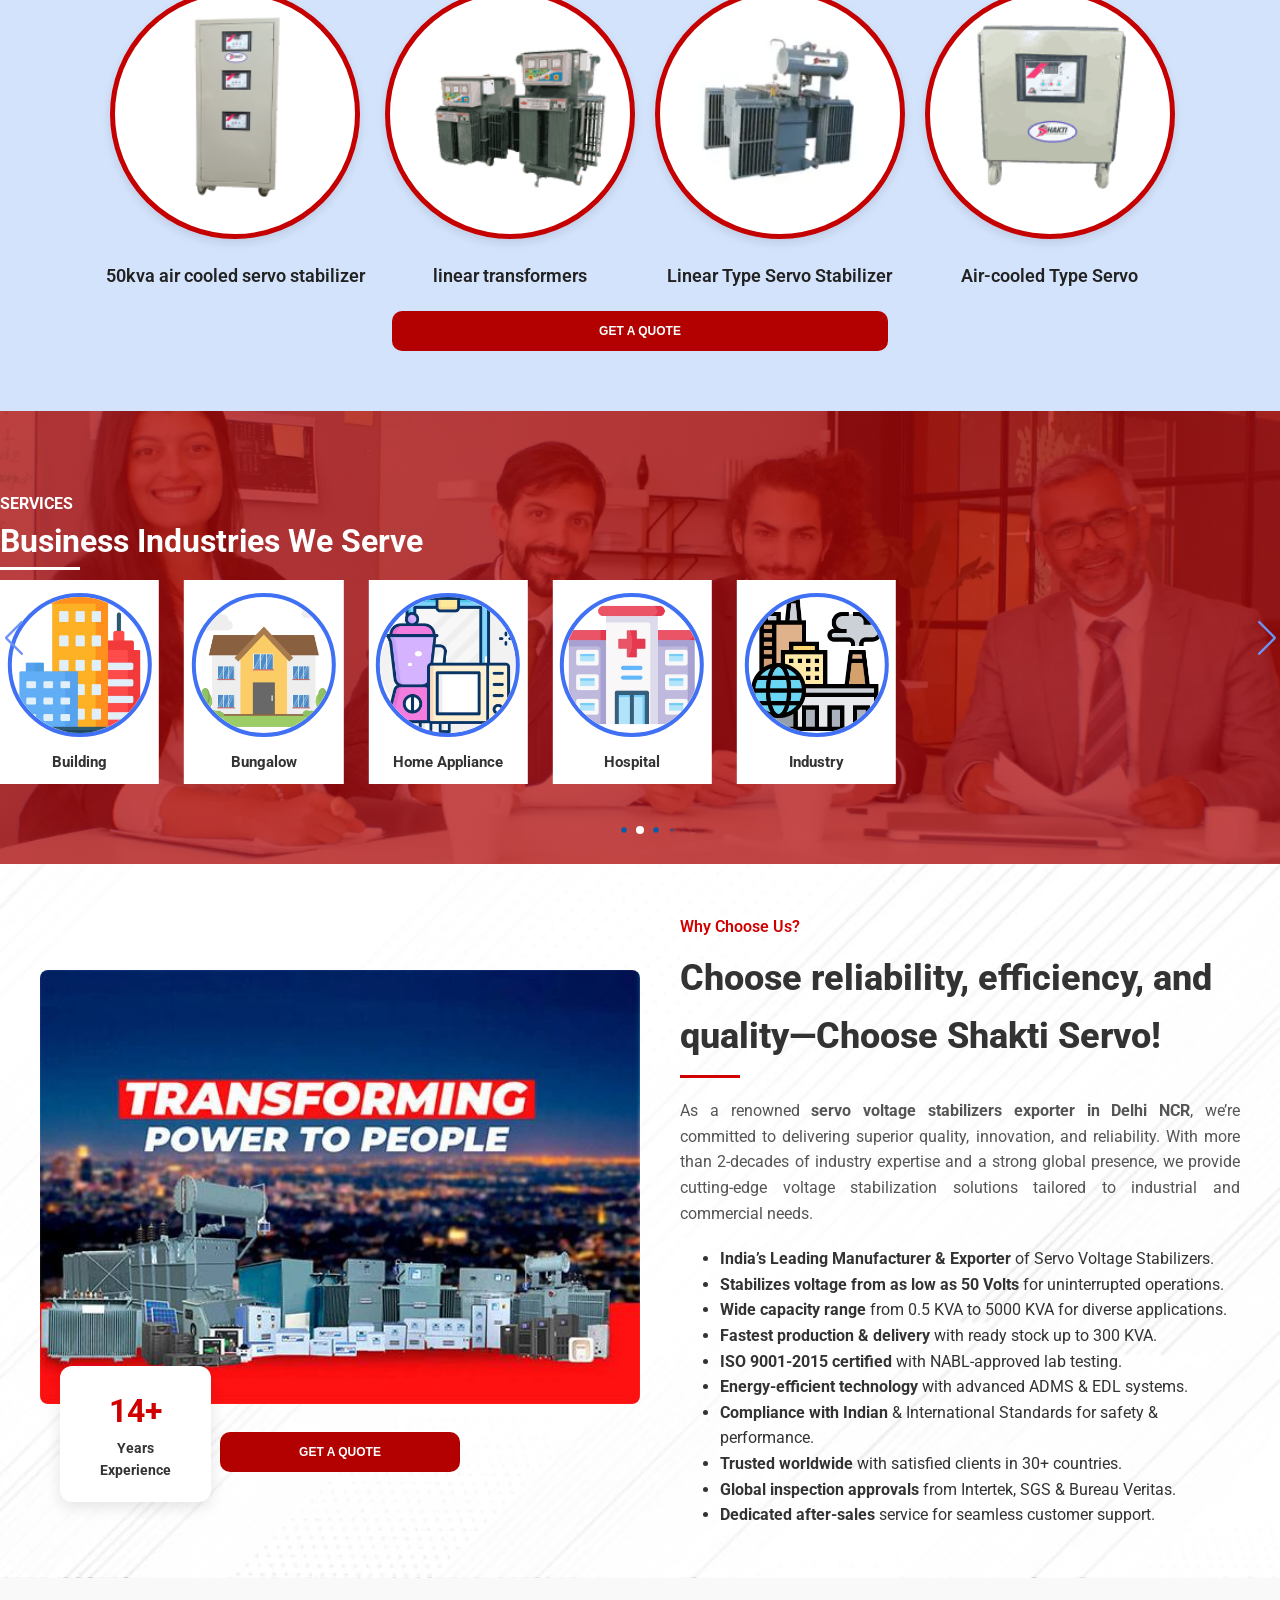
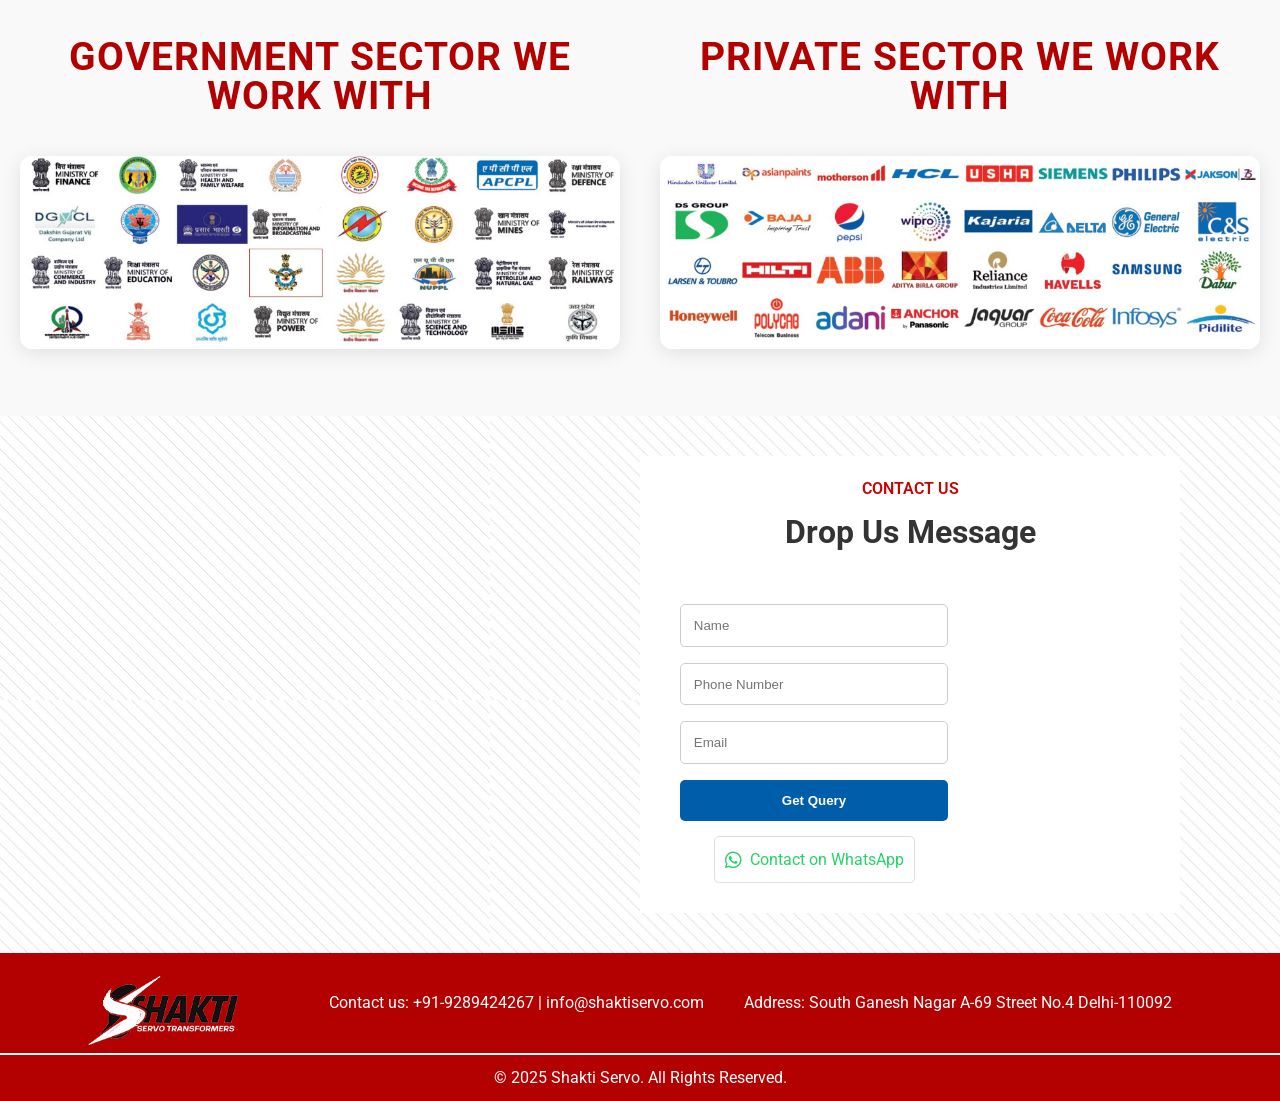
==== commit 2a259e24: "all changes done" ====
--- a/index.html
+++ b/index.html
@@ -74,7 +74,7 @@
             </div>
           </div>
           <div class="about-text">
-            <h4>About Aadishakti System</h4>
+            <h4>About Us</h4>
             <h2>
               Your Trusted Partner in Voltage<br />Stability Founded
             </h2>
@@ -327,9 +327,6 @@
       <div class="form-container">
         <h2><span>CONTACT US</span>Drop Us Message</h2>
         <div class="popup-content">
-          <span class="close" onclick="closePopup()">&times;</span>
-          <h2>Get in Touch</h2>
-      
           <!-- Form for Contact -->
           <form id="contactForm" action="mail.php" method="POST" onsubmit="return handleSubmit(event);">
             <input type="text" name="name" placeholder="Name" required />
@@ -368,7 +365,7 @@
     </footer>
 
     <div class="copy-right">
-      <p>&copy; 2025 shakti Servo. All Rights Reserved.</p>
+      <p>&copy; 2025 Shakti Servo. All Rights Reserved.</p>
     </div>
 
     <!-- Bottom Bar -->
@@ -377,7 +374,7 @@
       <i class="fas fa-phone"></i>
       Call
     </a>
-    <a href="mailto:info@shaktiservo.com" class="enquire">
+    <a class="enquire" onclick="openPopup()">
       <i class="fas fa-envelope"></i>
       Enquire
     </a>
@@ -428,7 +425,7 @@
 
   
       
-      <!-- Button to open the popup -->
+    
       <!-- <button onclick="openPopup()">Open Form</button> -->
       
     </div>
--- a/style.css
+++ b/style.css
@@ -435,7 +435,7 @@
 /* Work-sector */
 
 .section-padding {
-  padding: 80px 20px;
+  padding: 60px 20px;
   background-color: #f9f9f9; 
 }
 
@@ -455,7 +455,7 @@
   margin-bottom: 40px;
   text-transform: uppercase;
     letter-spacing: 1px;
-    color: #AC2C2C;
+    color: var(--primary);
     font-size: 39px;
     line-height: 1;
     padding: 0;
@@ -490,7 +490,7 @@
       rgba(255, 255, 255, 0.9)
     ),
     url(./Image/link-bg.jpg);
-  padding: 20px 100px;
+  padding: 40px 100px;
 }
 
 .map-container {
@@ -587,6 +587,7 @@
   }
   .form-container form {
     width: 100%;
+    margin-top: 0px;
   }
 }
 
@@ -781,7 +782,7 @@
 
 @media (max-width: 768px) {
   .header {
-    padding: 10px 1em 0em 1em;
+    padding: 10px;
   }
   .experience-badge span {
     font-size: 10px;
@@ -795,12 +796,8 @@
     left: 15px;
     padding: 10px 25px;
   }
-
-  .logo img {
-    width: 70px;
-  }
   .logo-footer img {
-    width: 90px;
+    width: 120px;
   }
 
   .banner-item img {
@@ -888,6 +885,8 @@
   }
   .logo-content {
     flex-wrap: wrap;
+    justify-content: center;
+    padding-top: 10px;
   }
   .logo-content p {
     padding: 0px 10px;
@@ -902,4 +901,7 @@
   .copy-right {
     padding: 10px 10px 75px 10px;
   }
-}
+  .form-container .popup-content {
+    max-width: 100%;
+}
+}
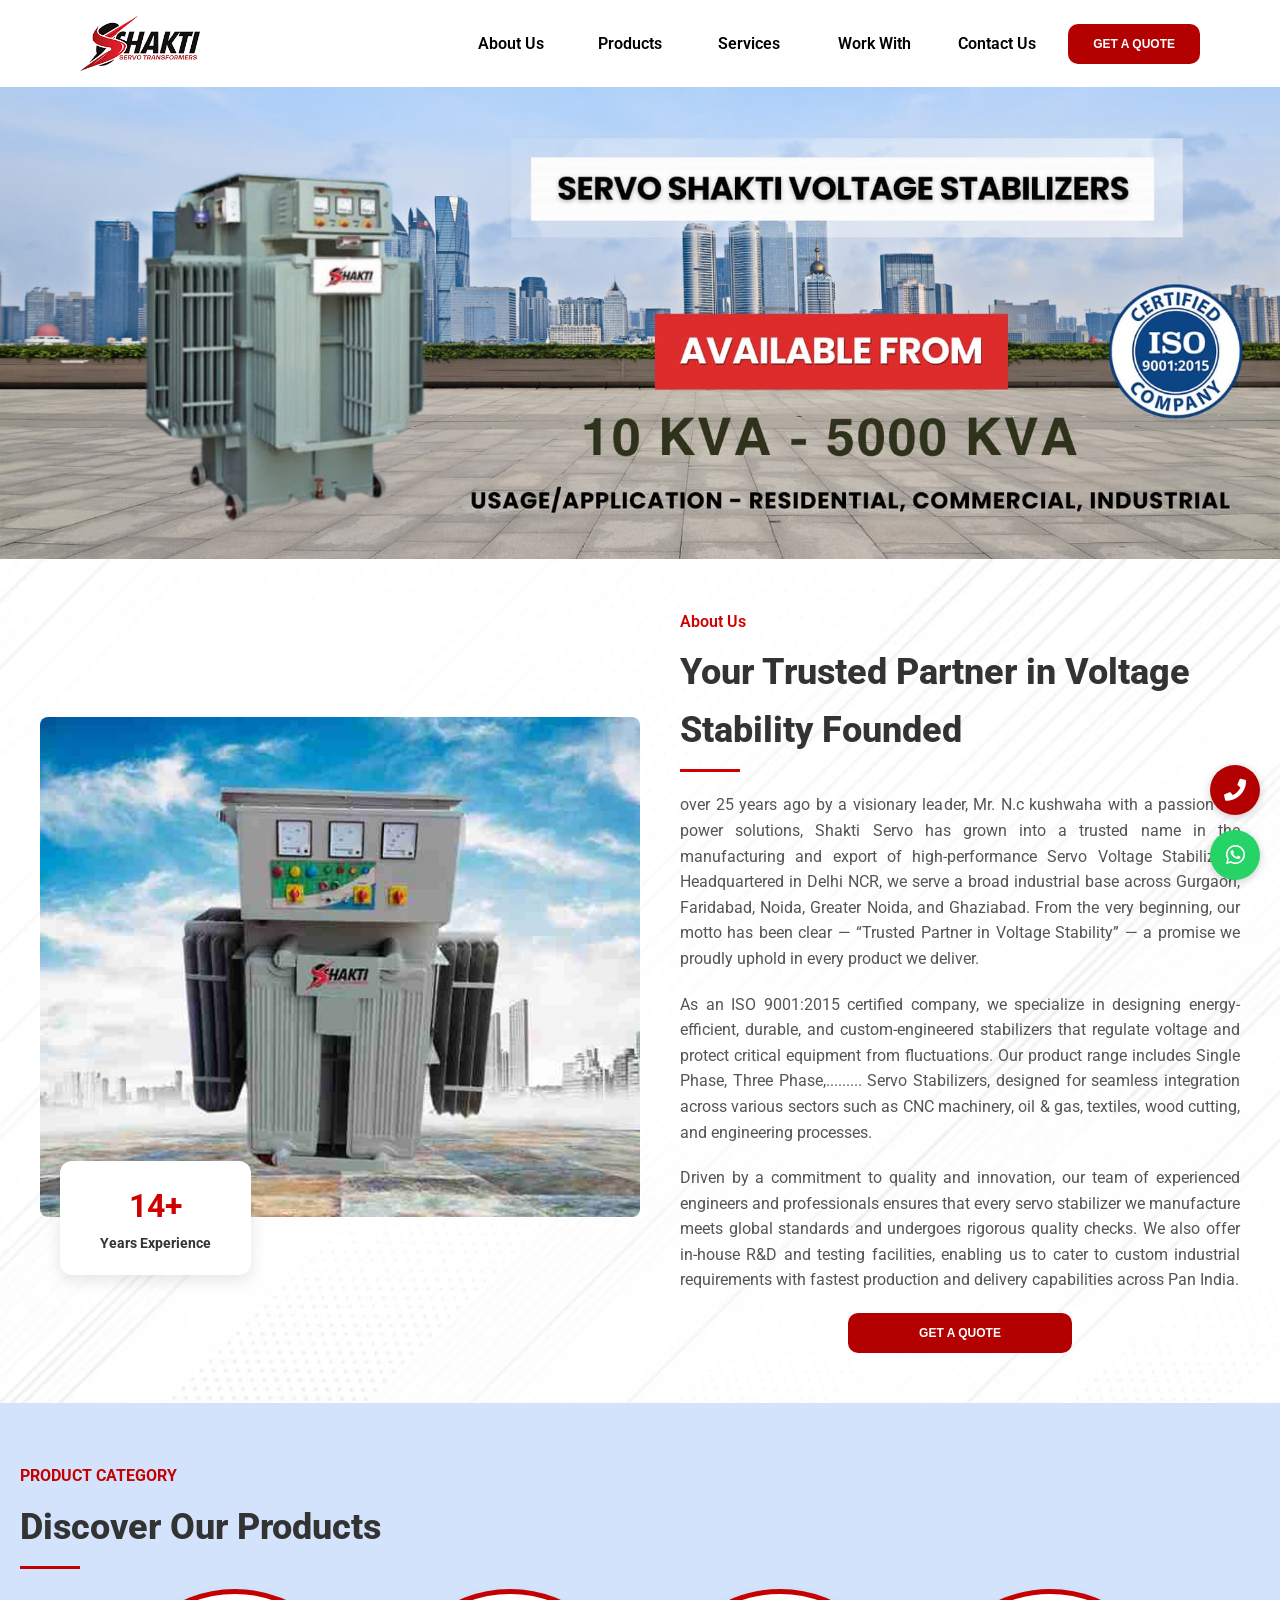
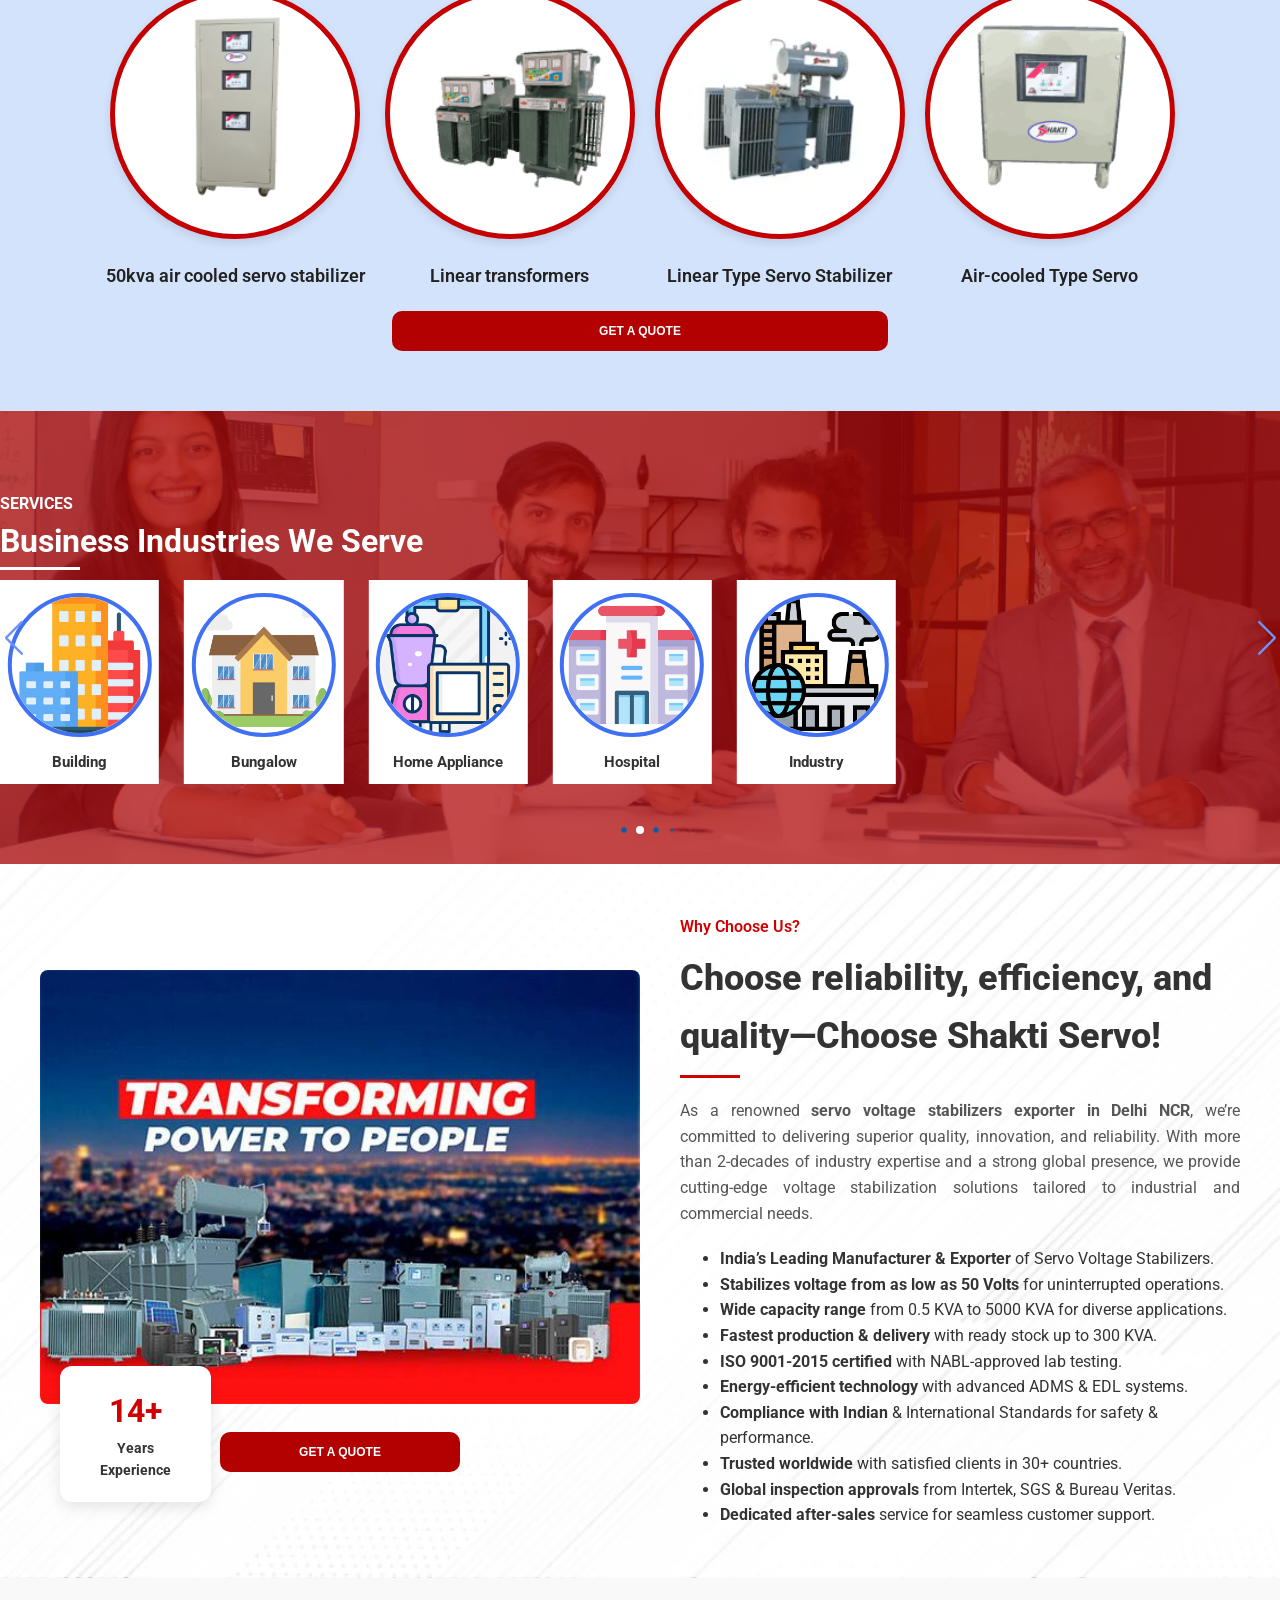
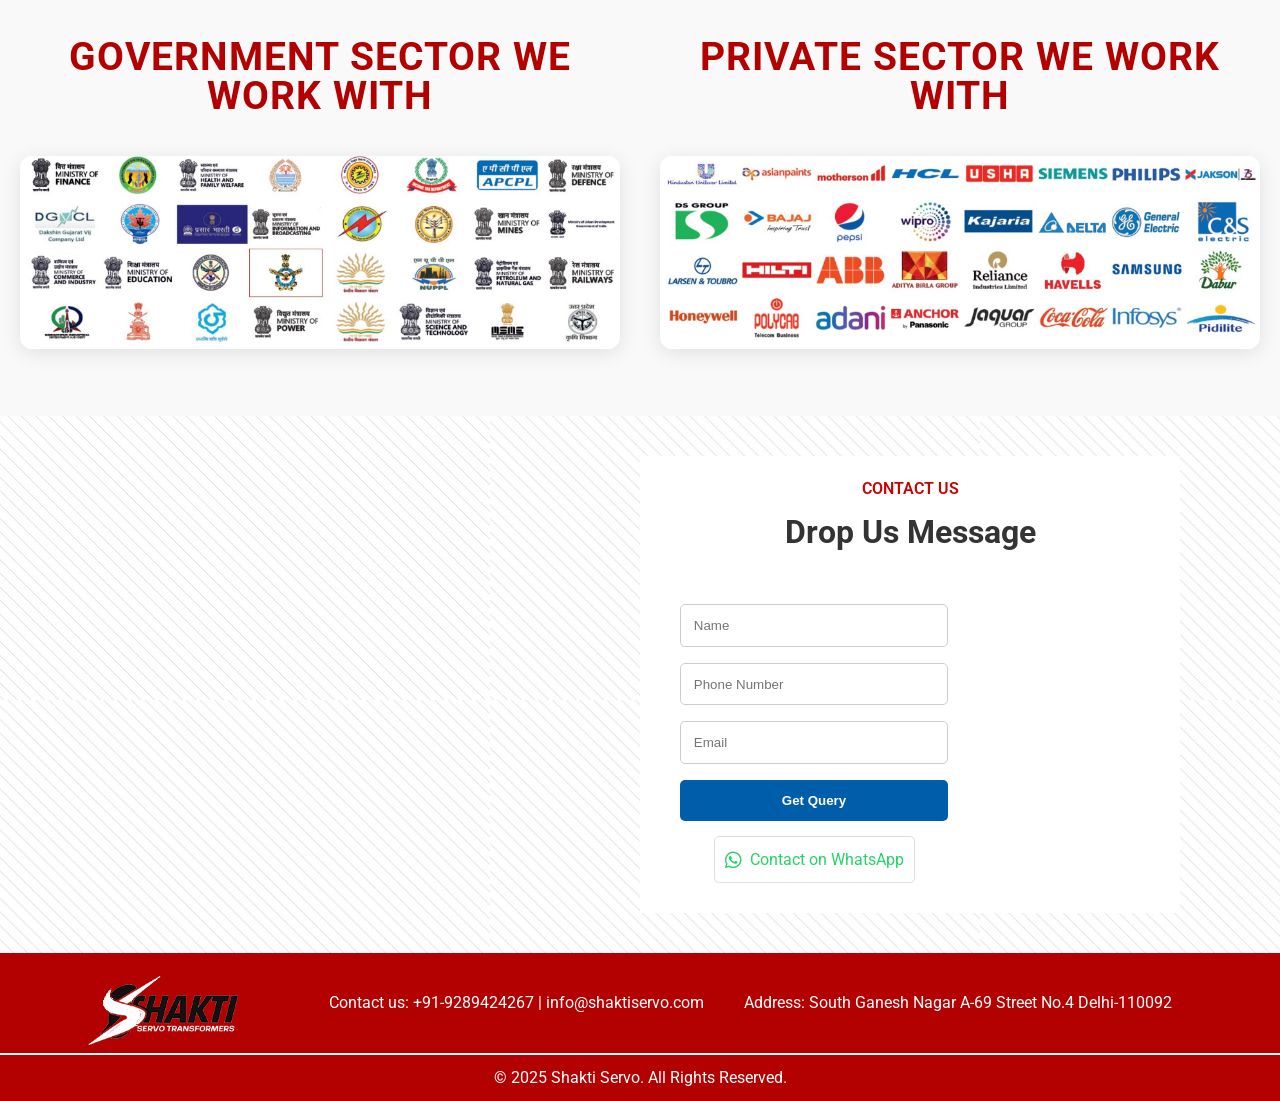
==== commit cabc9969: "error resolve" ====
--- a/index.html
+++ b/index.html
@@ -129,7 +129,7 @@
         </div>
         <div class="product-card" onclick="openPopup()">
           <img src="./Image/Distributed.png" alt="linear transformers">
-          <h5>linear transformers</h5>
+          <h5>Linear transformers</h5>
         </div>
         <div class="product-card" onclick="openPopup()">
           <img src="./Image/Linear Type Servo Stabilizer.webp" alt="Linear Type Servo Stabilizer">
--- a/style.css
+++ b/style.css
@@ -873,7 +873,7 @@
   .navbar.active {
     display: flex;
     z-index: 1;
-    margin-top: 30px;
+    margin-top: 15px;
   }
 
   .menu-toggle {
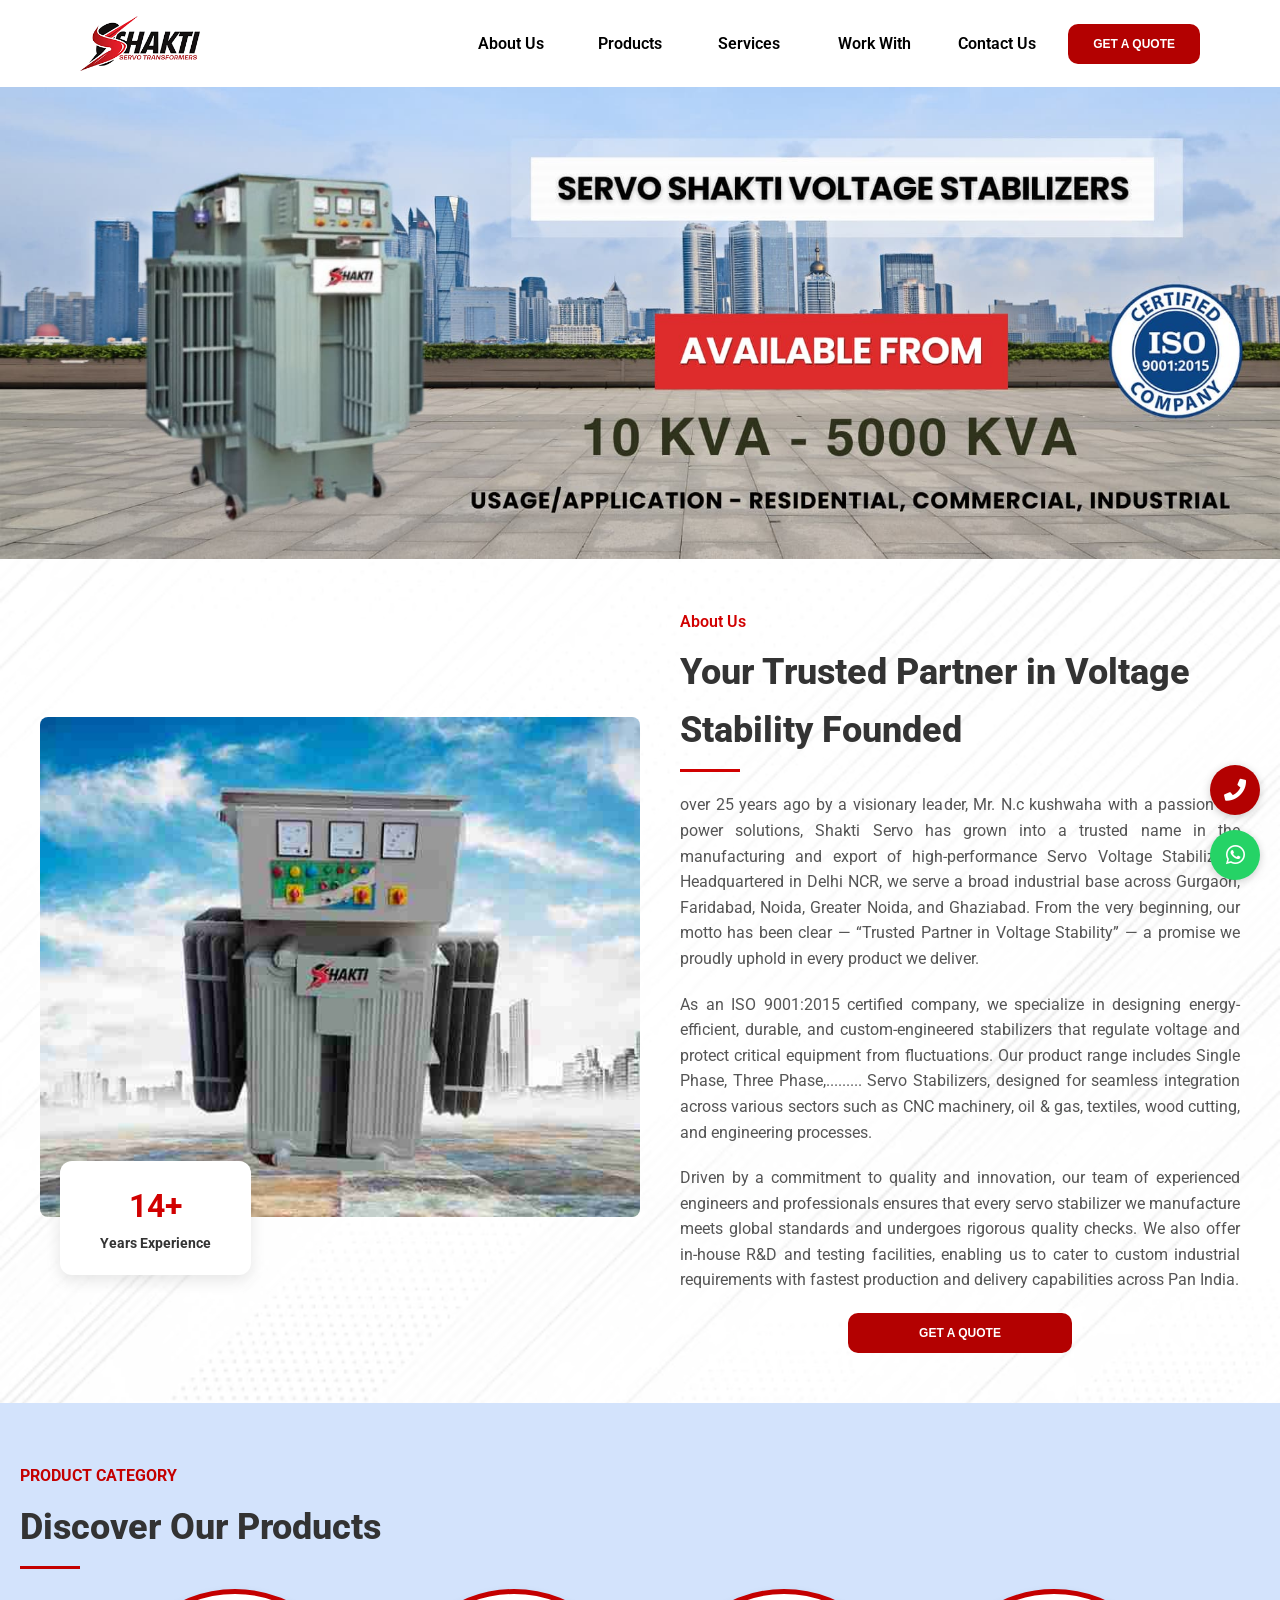
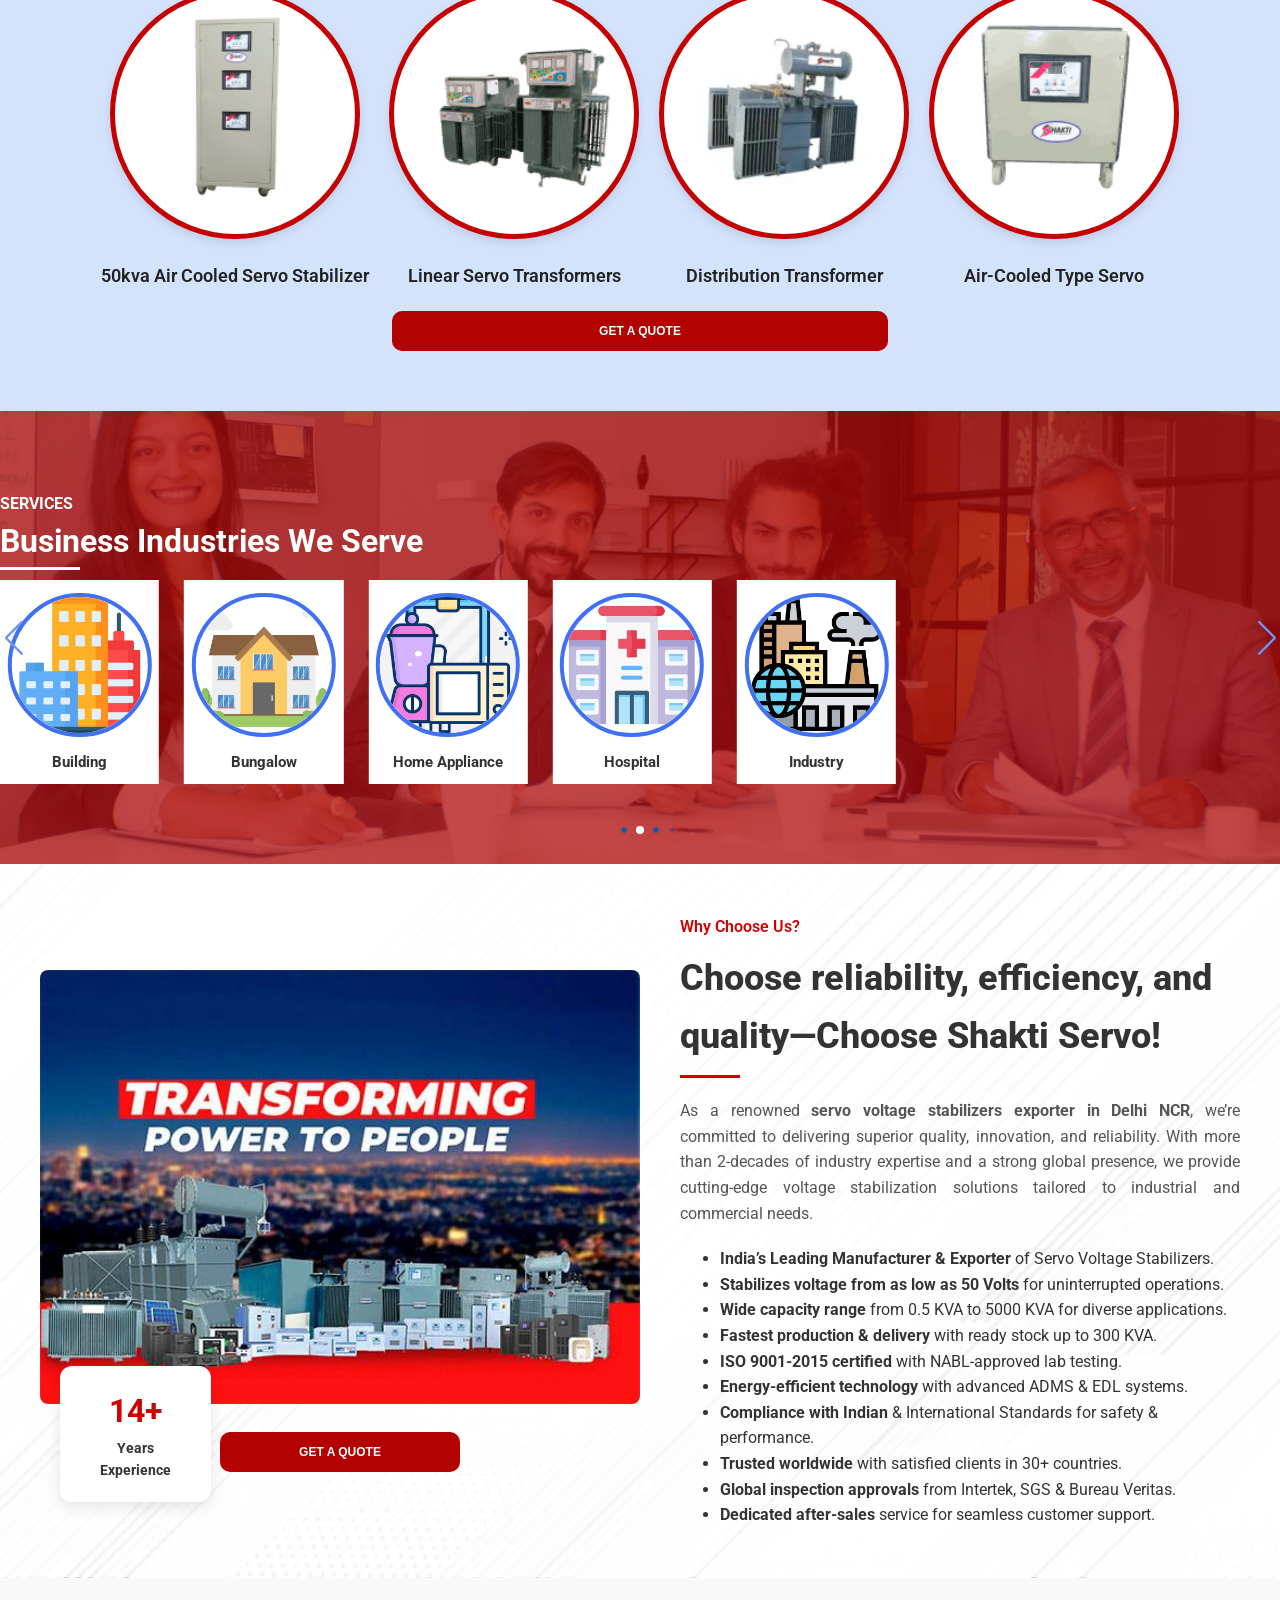
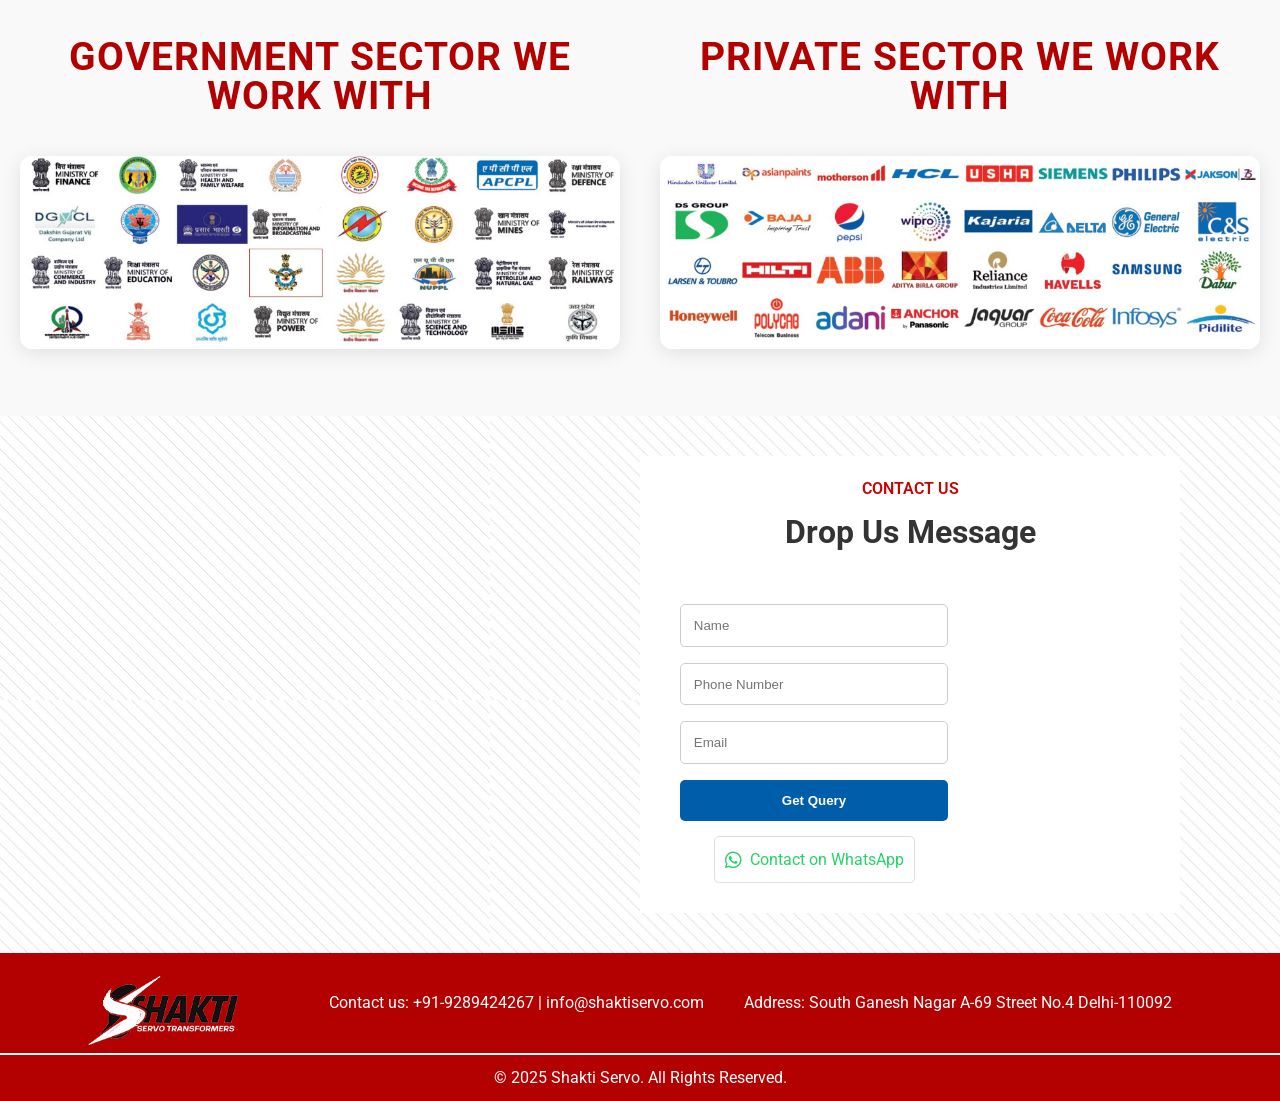
==== commit b6109b15: "done all set" ====
--- a/index.html
+++ b/index.html
@@ -3,11 +3,18 @@
   <head>
     <meta charset="UTF-8" />
     <meta name="viewport" content="width=device-width, initial-scale=1.0" />
-    <title>Aadishakti System</title>
-    <link
-      href="https://fonts.googleapis.com/css2?family=Roboto:wght@300;400;500;700&display=swap"
-      rel="stylesheet"
-    />
+    
+  <title>Servo Voltage Stabilizer Manufacturer & Exporter in Delhi NCR :Shakti Servo</title>
+  <meta name="keywords" content="Servo Voltage Stabilizer" />
+  <meta name="description" content="Leading Servo Voltage Stabilizer Manufacturer & Exporter" />
+  <meta name="author" content="Servo Shakti" />
+
+  <!-- Favicon -->
+  <link rel="icon" type="image/png" href="https://www.shaktiservo.com/images/logo.png" />
+    
+    
+    <link href="https://fonts.googleapis.com/css2?family=Roboto:wght@300;400;500;700&display=swap" rel="stylesheet"/> 
+    
     <link rel="stylesheet" href="https://cdnjs.cloudflare.com/ajax/libs/OwlCarousel2/2.3.4/assets/owl.carousel.min.css">
     <link rel="stylesheet" href="https://cdnjs.cloudflare.com/ajax/libs/OwlCarousel2/2.3.4/assets/owl.theme.default.min.css">
     <link rel="stylesheet" href="https://use.fontawesome.com/releases/v5.7.1/css/all.css" integrity="sha384-fnmOCqbTlWIlj8LyTjo7mOUStjsKC4pOpQbqyi7RrhN7udi9RwhKkMHpvLbHG9Sr" crossorigin="anonymous">
@@ -19,7 +26,7 @@
     <!-- HEADER -->
       <header class="header">
         <div class="logo">
-          <a href="#">
+          <a href="https://www.shaktiservo.com/shaktiservoads/">
             <img src="./logo.png " alt="Aadishakti System Logo" />
           </a>
         </div>
@@ -125,19 +132,19 @@
       <div class="product-cards">
         <div class="product-card" onclick="openPopup()">
           <img src="./Image/shakti-1.png" alt="50kva air cooled servo stabilizer">
-          <h5>50kva air cooled servo stabilizer</h5>
+          <h5>50kva Air Cooled Servo Stabilizer</h5>
         </div>
         <div class="product-card" onclick="openPopup()">
           <img src="./Image/Distributed.png" alt="linear transformers">
-          <h5>Linear transformers</h5>
+          <h5>Linear Servo Transformers</h5>
         </div>
         <div class="product-card" onclick="openPopup()">
           <img src="./Image/Linear Type Servo Stabilizer.webp" alt="Linear Type Servo Stabilizer">
-          <h5>Linear Type Servo Stabilizer</h5>
+          <h5>Distribution Transformer</h5>
         </div>
         <div class="product-card" onclick="openPopup()">
           <img src="./Image/Air-cooled.png" alt="Air-cooled Type Servo">
-          <h5>Air-cooled Type Servo</h5>
+          <h5>Air-Cooled Type Servo</h5>
         </div>
         <div class="right-controls">
           <button class="quotes-btn" onclick="openPopup()">GET A QUOTE</button>
@@ -327,24 +334,19 @@
       <div class="form-container">
         <h2><span>CONTACT US</span>Drop Us Message</h2>
         <div class="popup-content">
-          <!-- Form for Contact -->
-          <form id="contactForm" action="mail.php" method="POST" onsubmit="return handleSubmit(event);">
-            <input type="text" name="name" placeholder="Name" required />
-            <input type="tel" name="phone_number" placeholder="Phone Number" required />
-            <input type="email" name="email" placeholder="Email" required />
-            <button type="submit">Get Query</button>
-          </form>
-      
-          <!-- Form response message -->
-          <div id="formResponse" style="margin-top: 10px;"></div>
-      
-          <!-- WhatsApp Contact Link -->
-          <div class="whatsapp-contact" style="margin-top: 15px;">
-            <a href="https://wa.me/9289424267" target="_blank" class="whatsapp-link">
-              <i class="fab fa-whatsapp"></i> Contact on WhatsApp
-            </a>
-          </div>
-        </div>
+    <form id="contactForm" action="mail.php" method="POST">
+      <input type="text" name="name" placeholder="Name" required />
+      <input type="tel" name="phone_number" placeholder="Phone Number" required />
+      <input type="email" name="email" placeholder="Email" required />
+      <button type="submit">Get Query</button>
+    </form>
+
+    <div class="whatsapp-contact" style="margin-top: 15px;">
+      <a href="https://wa.me/9289424267" target="_blank" class="whatsapp-link">
+        <i class="fab fa-whatsapp"></i> Contact on WhatsApp
+      </a>
+    </div>
+  </div>
       </div>
     </section>
 
@@ -395,30 +397,27 @@
   </div>
 
   <!-- Popup Form -->
-  <div id="popupForm" class="popup" style="display: none;">
-    <div class="popup-content">
-      <span class="close" onclick="closePopup()">&times;</span>
-      <h2>Get in Touch</h2>
   
-      <!-- Form for Contact -->
-      <form id="contactForm" action="mail.php" method="POST" onsubmit="return handleSubmit(event);">
-        <input type="text" name="name" placeholder="Name" required />
-        <input type="tel" name="phone_number" placeholder="Phone Number" required />
-        <input type="email" name="email" placeholder="Email" required />
-        <button type="submit">Get Query</button>
-      </form>
-  
-      <!-- Form response message -->
-      <div id="formResponse" style="margin-top: 10px;"></div>
-  
-      <!-- WhatsApp Contact Link -->
-      <div class="whatsapp-contact" style="margin-top: 15px;">
-        <a href="https://wa.me/9289424267" target="_blank" class="whatsapp-link">
-          <i class="fab fa-whatsapp"></i> Contact on WhatsApp
-        </a>
-      </div>
-    </div>
-  </div>
+<div id="popupForm" class="popup" style="display: none;">
+  <div class="popup-content">
+    <span class="close" onclick="closePopup()">&times;</span>
+    <h2>Get in Touch</h2>
+
+    <form id="contactForm" action="mail.php" method="POST">
+      <input type="text" name="name" placeholder="Name" required />
+      <input type="tel" name="phone_number" placeholder="Phone Number" required />
+      <input type="email" name="email" placeholder="Email" required />
+      <button type="submit">Get Query</button>
+    </form>
+
+    <div class="whatsapp-contact" style="margin-top: 15px;">
+      <a href="https://wa.me/9289424267" target="_blank" class="whatsapp-link">
+        <i class="fab fa-whatsapp"></i> Contact on WhatsApp
+      </a>
+    </div>
+  </div>
+</div>
+
   
 
 
